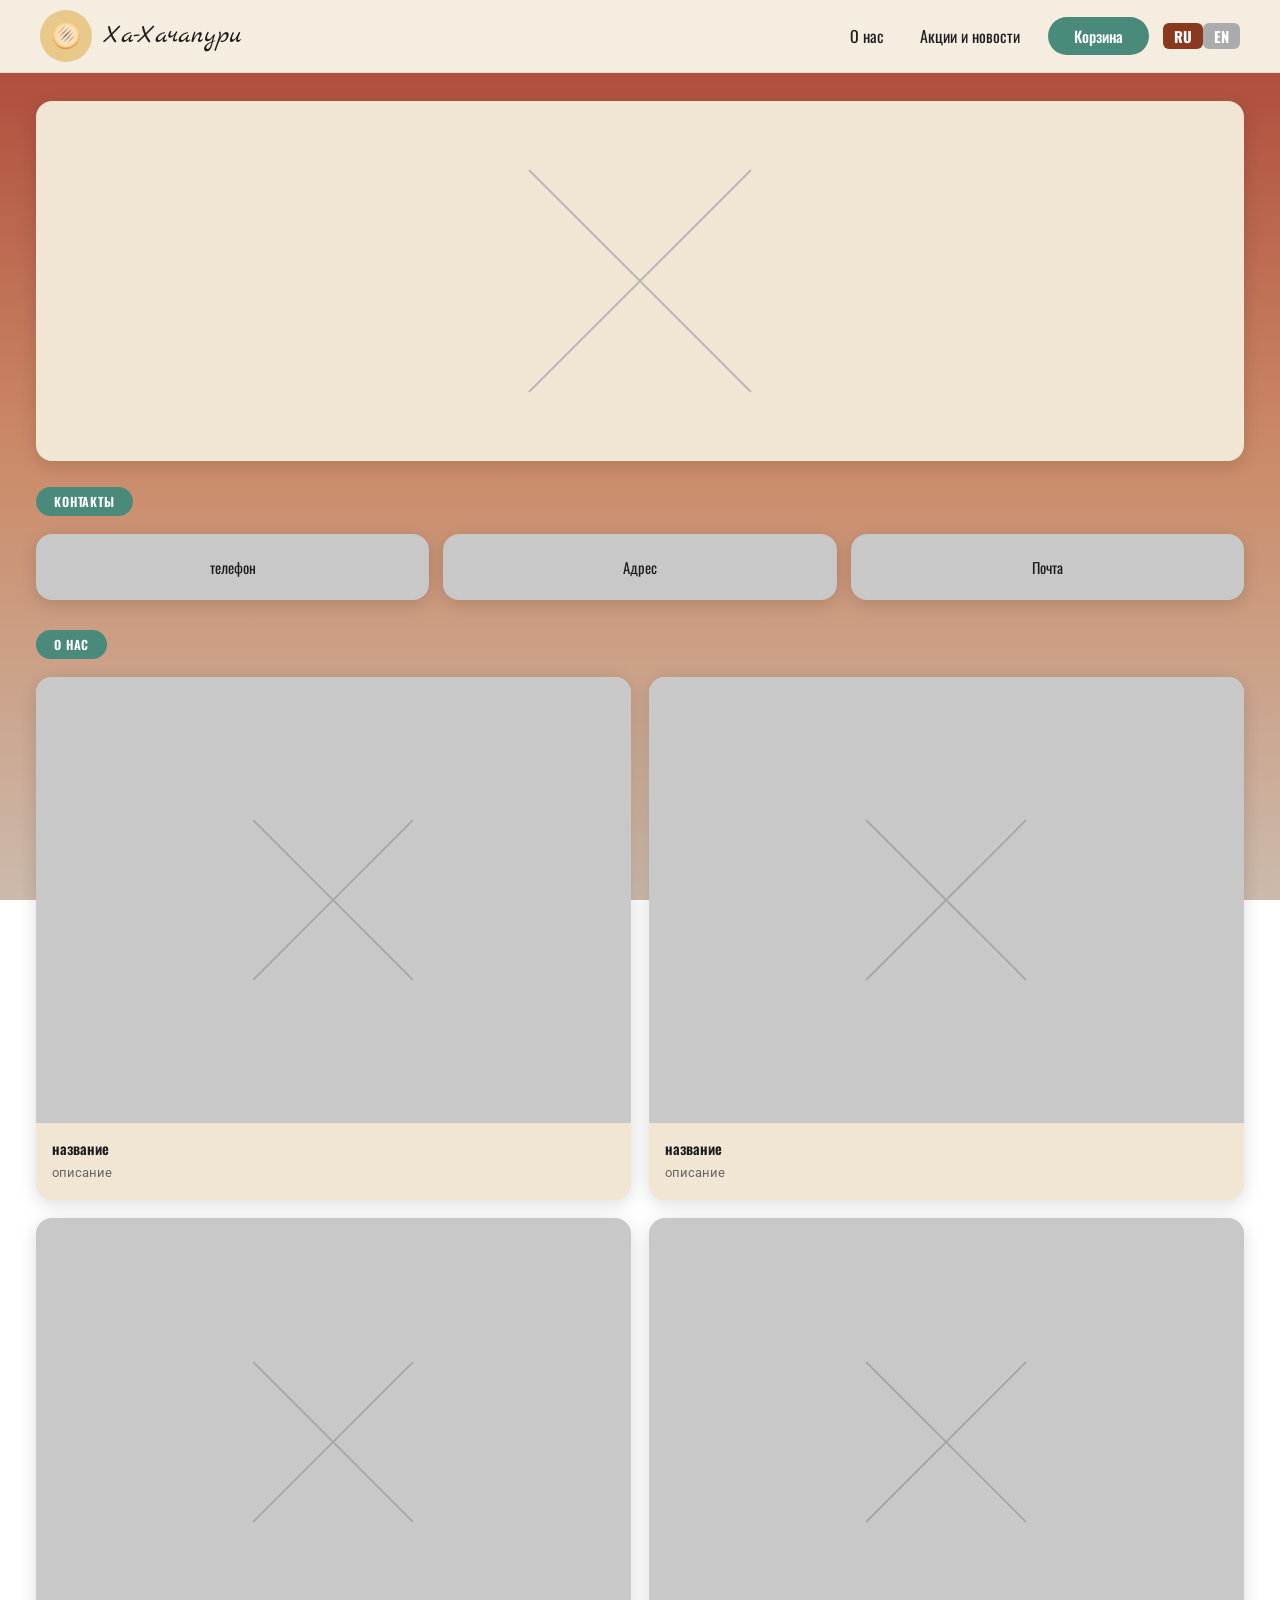
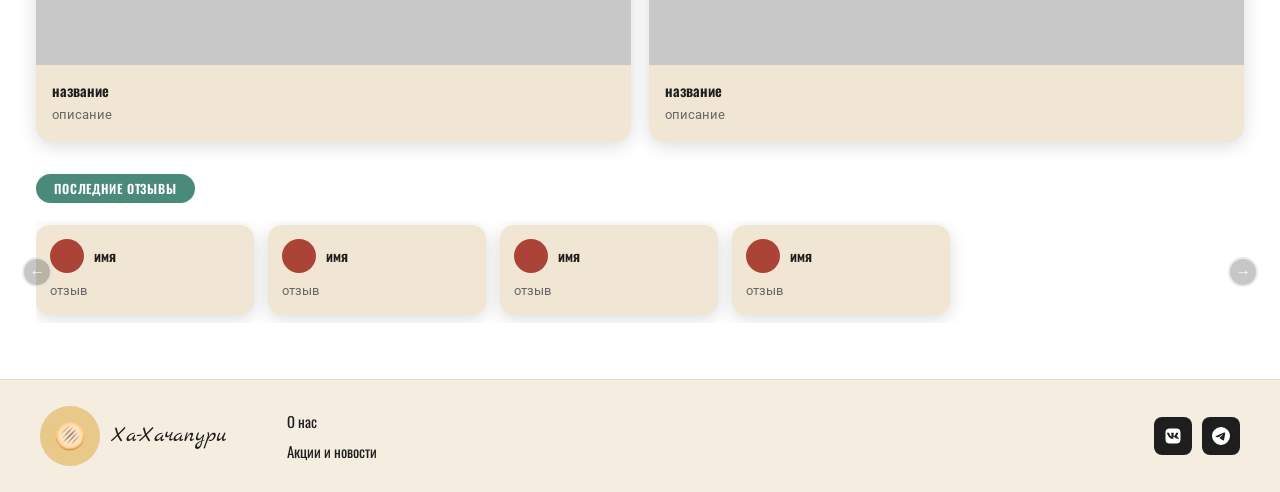
==== about.html @ a24c2e30 "Добавил все что было с прошлого семестра" ====
<!DOCTYPE html>
<html lang="ru">
<head>
<meta charset="UTF-8">
<meta name="viewport" content="width=device-width,initial-scale=1">
<title>Ха-Хачапури — О нас</title>
<link rel="stylesheet" href="style.css">
<style>
.wrap{padding:28px 36px 52px}

/* hero */
.hero{
  width:100%;height:360px;
  background:var(--card);border-radius:var(--r);
  position:relative;overflow:hidden;margin-bottom:26px;
  box-shadow:var(--sh);
}
.hero::before,.hero::after{
  content:'';position:absolute;
  width:26%;height:2px;background:#B8B8B8;
  top:50%;left:50%;transform-origin:center;
}
.hero::before{transform:translate(-50%,-50%) rotate(45deg)}
.hero::after {transform:translate(-50%,-50%) rotate(-45deg)}

/* contacts row */
.contacts{display:grid;grid-template-columns:repeat(3,1fr);gap:14px;margin-bottom:30px}
.ct{
  background:var(--ph);border-radius:var(--r);
  padding:22px 16px;text-align:center;
  font-family:var(--font-h);font-size:.92rem;color:var(--txt);
  box-shadow:var(--sh);
}

/* about 2-col grid */
.grid2{display:grid;grid-template-columns:1fr 1fr;gap:18px;margin-bottom:32px}

/* reviews */
.rev-outer{position:relative;margin-bottom:4px}
.rev-track{
  display:flex;gap:14px;
  overflow-x:auto;scrollbar-width:none;padding:4px 0 8px;
}
.rev-track::-webkit-scrollbar{display:none}
.rev-card{
  flex:0 0 218px;min-height:90px;
  background:var(--card);border-radius:14px;padding:14px 14px;
  box-shadow:var(--sh);
}
.rev-head{display:flex;align-items:center;gap:10px;margin-bottom:8px}
.rev-av{
  width:34px;height:34px;border-radius:50%;
  background:var(--red);flex-shrink:0;
}
.rev-name{font-family:var(--font-h);font-size:.88rem;font-weight:600}
.rev-body{font-size:.8rem;color:var(--txt-lt);line-height:1.5}

.arr{
  position:absolute;top:50%;transform:translateY(-50%);
  width:30px;height:30px;border-radius:50%;
  background:rgba(0,0,0,.22);border:2px solid rgba(255,255,255,.6);
  color:#fff;font-size:.95rem;
  display:flex;align-items:center;justify-content:center;
  cursor:pointer;z-index:2;transition:background .2s;
}
.arr:hover{background:rgba(0,0,0,.5)}
.arr-l{left:-14px}
.arr-r{right:-14px}
</style>
</head>
<body>

<header class="nav">
  <a href="index.html" class="nav-logo"><div class="ico">🫓</div><span>Ха-Хачапури</span></a>
  <nav class="nav-links">
    <a href="about.html">О нас</a>
    <a href="news.html">Акции и новости</a>
  </nav>
  <a href="cart.html" class="nav-cart">Корзина</a>
  <div class="lang"><span class="on">RU</span><span class="off">EN</span></div>
</header>

<main>
<div class="wrap">

  <!-- HERO -->
  <div class="hero"></div>

  <!-- КОНТАКТЫ -->
  <div class="badge">Контакты</div>
  <div class="contacts">
    <div class="ct">телефон</div>
    <div class="ct">Адрес</div>
    <div class="ct">Почта</div>
  </div>

  <!-- О НАС -->
  <div class="badge">О нас</div>
  <div class="grid2">
    <div class="card"><div class="ci ph"></div><div class="cb"><div class="ct2">название</div><div class="cd">описание</div></div></div>
    <div class="card"><div class="ci ph"></div><div class="cb"><div class="ct2">название</div><div class="cd">описание</div></div></div>
    <div class="card"><div class="ci ph"></div><div class="cb"><div class="ct2">название</div><div class="cd">описание</div></div></div>
    <div class="card"><div class="ci ph"></div><div class="cb"><div class="ct2">название</div><div class="cd">описание</div></div></div>
  </div>

  <!-- ОТЗЫВЫ -->
  <div class="badge">Последние отзывы</div>
  <div class="rev-outer">
    <button class="arr arr-l" onclick="document.getElementById('rt').scrollBy({left:-240,behavior:'smooth'})">&#8592;</button>
    <div class="rev-track" id="rt">
      <div class="rev-card">
        <div class="rev-head"><div class="rev-av"></div><span class="rev-name">имя</span></div>
        <div class="rev-body">отзыв</div>
      </div>
      <div class="rev-card">
        <div class="rev-head"><div class="rev-av"></div><span class="rev-name">имя</span></div>
        <div class="rev-body">отзыв</div>
      </div>
      <div class="rev-card">
        <div class="rev-head"><div class="rev-av"></div><span class="rev-name">имя</span></div>
        <div class="rev-body">отзыв</div>
      </div>
      <div class="rev-card">
        <div class="rev-head"><div class="rev-av"></div><span class="rev-name">имя</span></div>
        <div class="rev-body">отзыв</div>
      </div>
    </div>
    <button class="arr arr-r" onclick="document.getElementById('rt').scrollBy({left:240,behavior:'smooth'})">&#8594;</button>
  </div>

</div>
</main>

<footer>
  <div class="ft-logo"><div class="ico">🫓</div><span>Ха-Хачапури</span></div>
  <div class="ft-links">
    <a href="about.html">О нас</a>
    <a href="news.html">Акции и новости</a>
  </div>
  <div class="ft-social">
    <a href="#"><svg class="icon-vk" viewBox="0 0 24 24"><path d="M15.07 2H8.93C3.33 2 2 3.33 2 8.93v6.14C2 20.67 3.33 22 8.93 22h6.14C20.67 22 22 20.67 22 15.07V8.93C22 3.33 20.67 2 15.07 2zm3.08 13.45h-1.63c-.62 0-.81-.49-1.92-1.6-1-.94-1.42-.94-1.67-.94-.34 0-.43.09-.43.57v1.46c0 .4-.13.64-1.2.64-1.77 0-3.73-1.07-5.11-3.07C4.38 10.22 4 8.4 4 8.07c0-.25.09-.49.57-.49h1.62c.43 0 .59.19.75.65.83 2.39 2.22 4.49 2.79 4.49.21 0 .31-.1.31-.64V9.88c-.07-1.15-.67-1.25-.67-1.66 0-.2.16-.4.43-.4h2.56c.36 0 .49.19.49.62v3.35c0 .36.16.49.27.49.21 0 .4-.13.8-.53 1.24-1.39 2.12-3.53 2.12-3.53.12-.25.31-.48.74-.48h1.63c.49 0 .6.25.49.59-.21 1-.24.95-.68 1.76l-.9 1.47c-.18.3-.25.43 0 .77.18.25.77.77 1.16 1.24.72.83 1.27 1.53 1.42 2.01.15.46-.08.7-.57.7z"/></svg></a>
    <a href="#"><svg class="icon-tg" viewBox="0 0 24 24"><path d="M11.944 0A12 12 0 0 0 0 12a12 12 0 0 0 12 12 12 12 0 0 0 12-12A12 12 0 0 0 12 0zm4.962 7.224c.1-.002.321.023.465.14a.506.506 0 0 1 .171.325c.016.093.036.306.02.472-.18 1.898-.962 6.502-1.36 8.627-.168.9-.499 1.201-.82 1.23-.696.065-1.225-.46-1.9-.902-1.056-.693-1.653-1.124-2.678-1.8-1.185-.78-.417-1.21.258-1.91.177-.184 3.247-2.977 3.307-3.23.007-.032.014-.15-.056-.212s-.174-.041-.249-.024c-.106.024-1.793 1.14-5.061 3.345-.48.33-.913.49-1.302.48-.428-.008-1.252-.241-1.865-.44-.752-.245-1.349-.374-1.297-.789.027-.216.325-.437.893-.663 3.498-1.524 5.83-2.529 6.998-3.014 3.332-1.386 4.025-1.627 4.476-1.635z"/></svg></a>
  </div>
</footer>

<style>
/* fix card inner titles (avoid conflict with .ct contact class) */
.card .ct2{font-family:var(--font-h);font-size:.92rem;font-weight:600;margin-bottom:4px}
</style>
</body>
</html>
---- style.css ----
@import url('https://fonts.googleapis.com/css2?family=Marck+Script&family=Oswald:wght@400;500;600;700&family=Roboto:wght@300;400;500;700&display=swap');

:root {
  --bg-grad: linear-gradient(180deg, #AB4336 0%, #CB8A67 50%, #CCBAAC 100%);
  --nav-bg:   #F5EDE0;
  --teal:     #4A8A7B;
  --teal-dk:  #3A6E62;
  --card:     #F0E6D3;
  --card2:    #E4D8C8;
  --ph:       #C8C8C8;   /* placeholder grey */
  --red:      #AB4336;
  --red-dk:   #8B3820;
  --txt:      #1E1E1E;
  --txt-lt:   #666;
  --r:        16px;
  --sh:       0 4px 18px rgba(0,0,0,0.14);
  --font-sc:  'Marck Script', cursive;
  --font-h:   'Oswald', sans-serif;
  --font-b:   'Roboto', sans-serif;
}

*,*::before,*::after{box-sizing:border-box;margin:0;padding:0}
html{scroll-behavior:smooth}
body{
  font-family:var(--font-b);
  background:var(--bg-grad);
  background-attachment:fixed;
  color:var(--txt);
  min-height:100vh;
  display:flex;flex-direction:column;
}
a{text-decoration:none;color:inherit}
ul{list-style:none}
img{display:block;max-width:100%}
main{flex:1}

/* ── NAVBAR ── */
.nav{
  background:var(--nav-bg);
  padding:10px 40px;
  display:flex;align-items:center;
  border-bottom:1px solid rgba(0,0,0,.07);
  position:sticky;top:0;z-index:100;
}
.nav-logo{display:flex;align-items:center;gap:10px;margin-right:auto}
.nav-logo .ico{
  width:52px;height:52px;border-radius:50%;
  background:#E8C98A;
  display:flex;align-items:center;justify-content:center;
  font-size:1.5rem;flex-shrink:0;
}
.nav-logo span{font-family:var(--font-sc);font-size:1.6rem;color:var(--txt)}
.nav-links{display:flex;gap:36px}
.nav-links a{font-family:var(--font-h);font-size:1rem;color:var(--txt);transition:color .2s}
.nav-links a:hover{color:var(--red)}
.nav-cart{
  background:var(--teal);color:#fff;
  font-family:var(--font-h);font-weight:500;font-size:.95rem;
  padding:8px 26px;border-radius:24px;border:none;cursor:pointer;
  margin-left:28px;transition:background .2s;
  text-decoration:none;display:inline-block;
}
.nav-cart:hover{background:var(--teal-dk)}
.lang{display:flex;margin-left:14px}
.lang span{
  font-family:var(--font-h);font-weight:700;font-size:.92rem;
  padding:6px 11px;border-radius:6px;cursor:pointer;line-height:1;
}
.lang .on {background:var(--red-dk);color:#fff}
.lang .off{background:#ABABAB;color:#fff}

/* ── FOOTER ── */
footer{
  background:var(--nav-bg);
  border-top:1px solid rgba(0,0,0,.07);
  padding:26px 40px;
  display:flex;align-items:center;gap:60px;
}
.ft-logo{display:flex;align-items:center;gap:10px}
.ft-logo .ico{
  width:60px;height:60px;border-radius:50%;
  background:#E8C98A;
  display:flex;align-items:center;justify-content:center;
  font-size:1.6rem;flex-shrink:0;
}
.ft-logo span{font-family:var(--font-sc);font-size:1.4rem}
.ft-links{display:flex;flex-direction:column;gap:8px}
.ft-links a{font-family:var(--font-h);font-size:.92rem;color:var(--txt);transition:color .2s}
.ft-links a:hover{color:var(--red)}
.ft-social{display:flex;gap:10px;margin-left:auto}
.ft-social a{
  width:38px;height:38px;border-radius:8px;
  background:var(--txt);color:#fff;
  display:flex;align-items:center;justify-content:center;
  transition:background .2s;
}
.ft-social a:hover{background:var(--red)}

/* ── BADGE (teal pill) ── */
.badge{
  display:inline-block;
  background:var(--teal);color:#fff;
  font-family:var(--font-h);font-size:.78rem;font-weight:600;
  letter-spacing:.07em;text-transform:uppercase;
  padding:5px 18px;border-radius:20px;margin-bottom:18px;
}

/* ── PLACEHOLDER BOX (grey with X) ── */
.ph{
  background:var(--ph);
  position:relative;
  display:flex;align-items:center;justify-content:center;
}
.ph::before,.ph::after{
  content:'';position:absolute;
  background:#A8A8A8;height:2px;
  width:38%;transform-origin:center;
}
.ph::before{transform:rotate(45deg)}
.ph::after {transform:rotate(-45deg)}

/* ── CARD ── */
.card{
  background:var(--card);border-radius:var(--r);
  overflow:hidden;box-shadow:var(--sh);
  transition:transform .2s;
}
.card:hover{transform:translateY(-3px)}
.card .ci{width:100%;aspect-ratio:4/3}
.card .cb{padding:14px 16px 18px}
.card .ct{font-family:var(--font-h);font-size:.92rem;font-weight:600;margin-bottom:4px}
.card .cd{font-size:.8rem;color:var(--txt-lt);line-height:1.5}

/* ── SVG ICONS ── */
.icon-vk,.icon-tg{width:18px;height:18px;fill:currentColor}
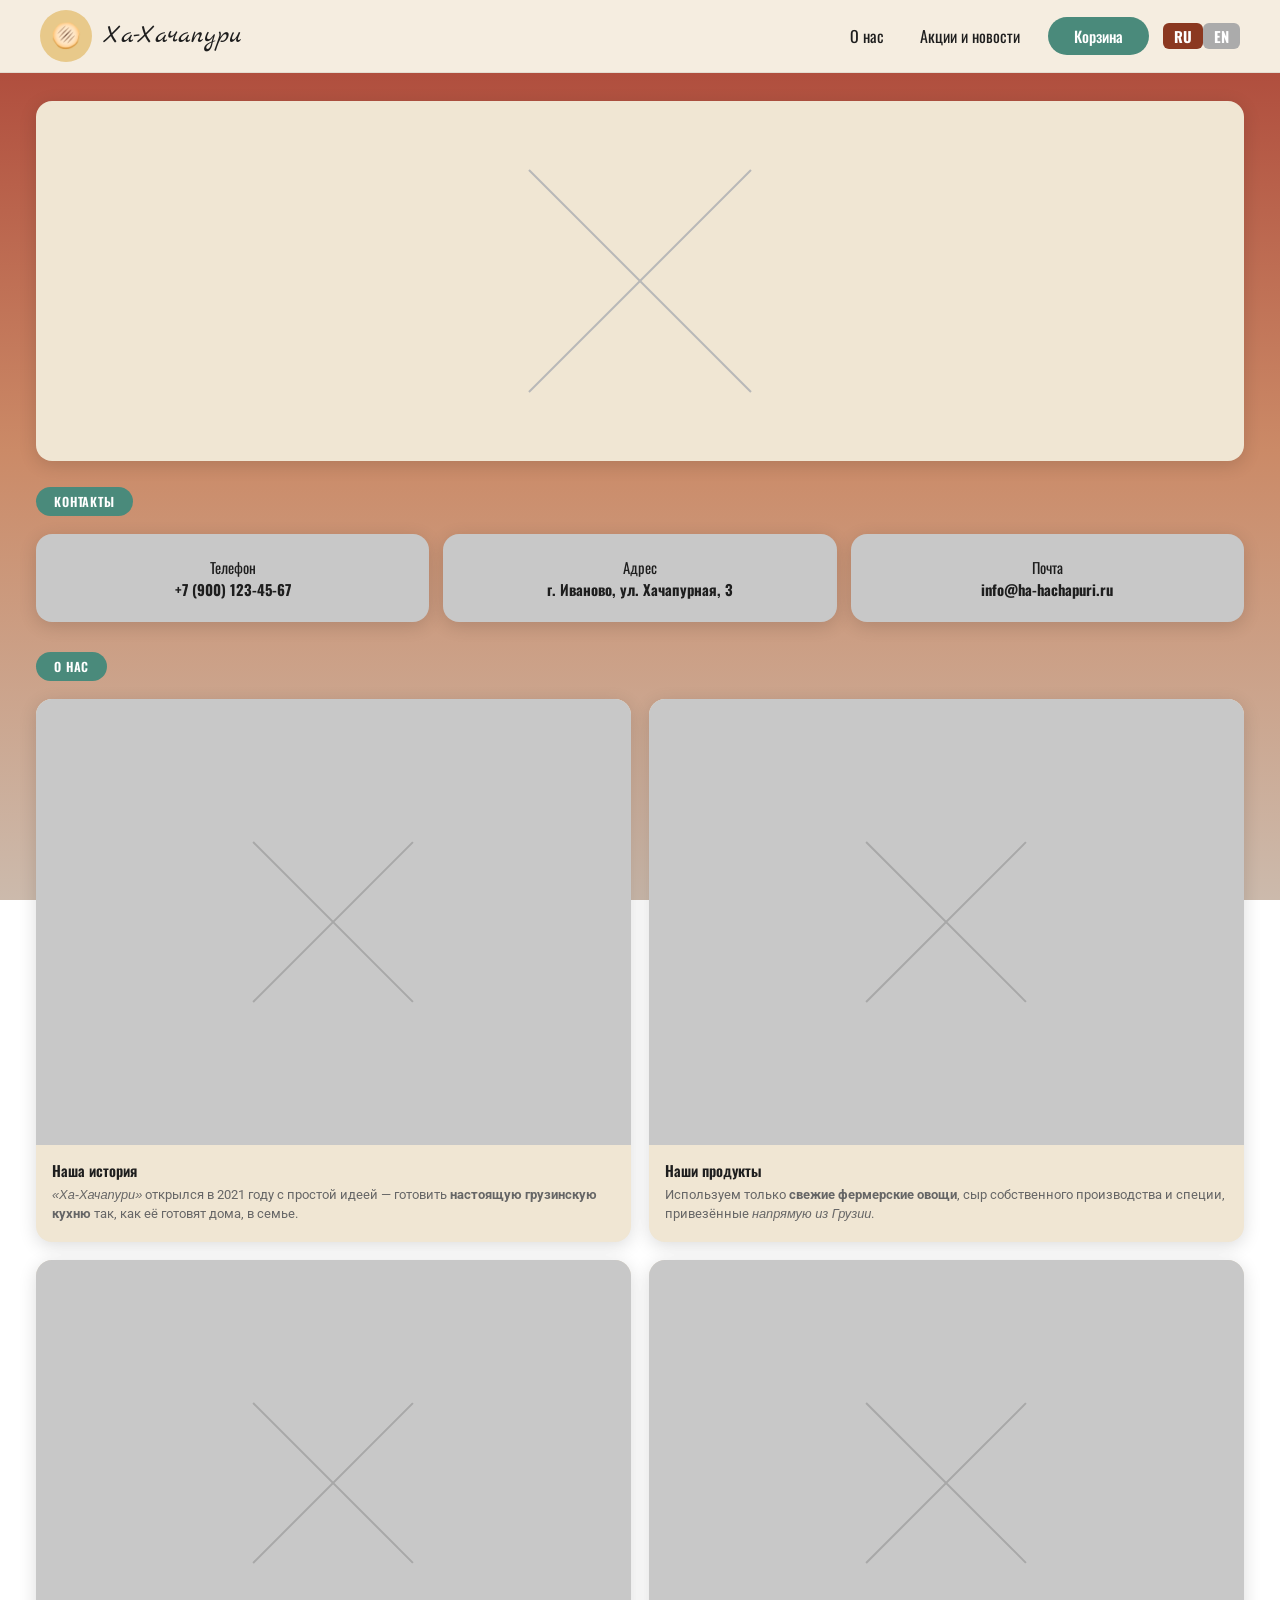
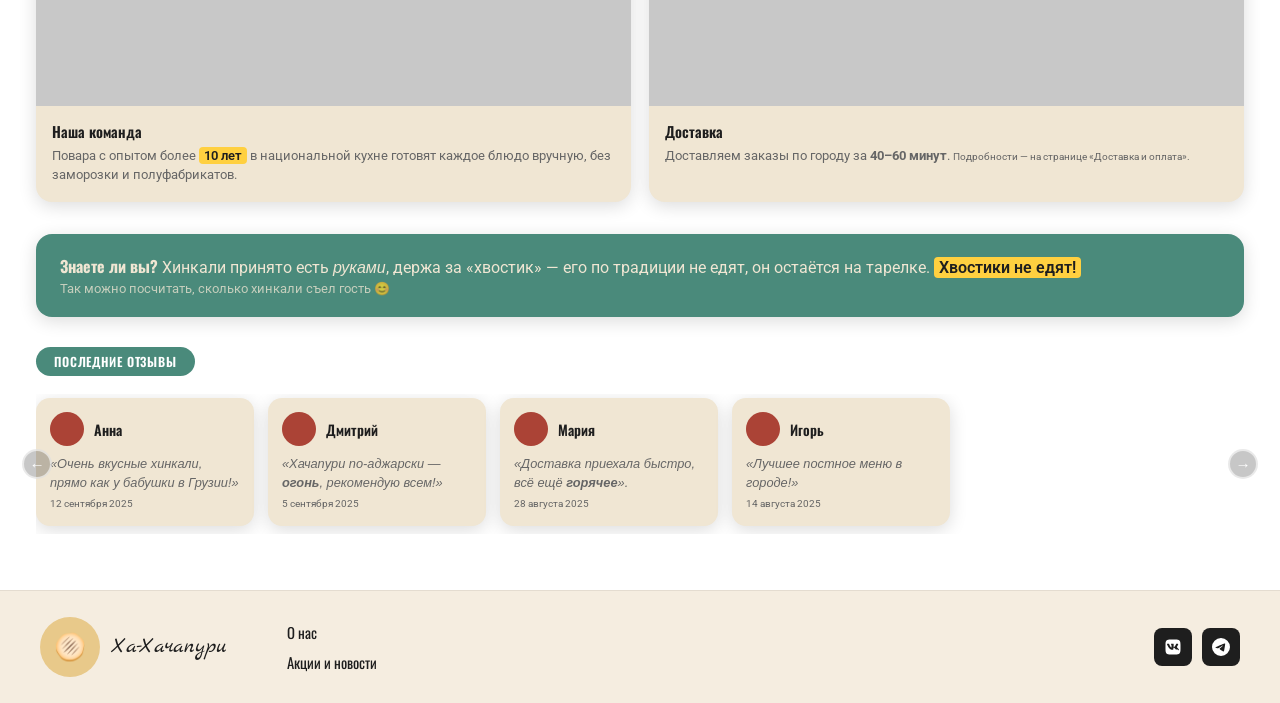
==== commit 410a6292: "7.2 лабу начал" ====
--- a/about.html
+++ b/about.html
@@ -87,46 +87,91 @@
   <div class="hero"></div>
 
   <!-- КОНТАКТЫ -->
-  <div class="badge">Контакты</div>
-  <div class="contacts">
-    <div class="ct">телефон</div>
-    <div class="ct">Адрес</div>
-    <div class="ct">Почта</div>
-  </div>
+  <section id="contacts" aria-labelledby="contacts-title">
+    <div class="badge" id="contacts-title">Контакты</div>
+    <div class="contacts">
+      <div class="ct">Телефон<br><strong>+7 (900) 123-45-67</strong></div>
+      <div class="ct">Адрес<br><strong>г. Иваново, ул. Хачапурная, 3</strong></div>
+      <div class="ct">Почта<br><strong>info@ha-hachapuri.ru</strong></div>
+    </div>
+  </section>
 
   <!-- О НАС -->
-  <div class="badge">О нас</div>
-  <div class="grid2">
-    <div class="card"><div class="ci ph"></div><div class="cb"><div class="ct2">название</div><div class="cd">описание</div></div></div>
-    <div class="card"><div class="ci ph"></div><div class="cb"><div class="ct2">название</div><div class="cd">описание</div></div></div>
-    <div class="card"><div class="ci ph"></div><div class="cb"><div class="ct2">название</div><div class="cd">описание</div></div></div>
-    <div class="card"><div class="ci ph"></div><div class="cb"><div class="ct2">название</div><div class="cd">описание</div></div></div>
-  </div>
+  <section id="o-nas" aria-labelledby="o-nas-title">
+    <div class="badge" id="o-nas-title">О нас</div>
+    <div class="grid2">
+      <article class="card">
+        <div class="ci ph"></div>
+        <div class="cb">
+          <div class="ct2">Наша история</div>
+          <div class="cd"><em>«Ха-Хачапури»</em> открылся в 2021 году с простой идеей — готовить
+          <strong>настоящую грузинскую кухню</strong> так, как её готовят дома, в семье.</div>
+        </div>
+      </article>
+      <article class="card">
+        <div class="ci ph"></div>
+        <div class="cb">
+          <div class="ct2">Наши продукты</div>
+          <div class="cd">Используем только <strong>свежие фермерские овощи</strong>, сыр
+          собственного производства и специи, привезённые <em>напрямую из Грузии</em>.</div>
+        </div>
+      </article>
+      <article class="card">
+        <div class="ci ph"></div>
+        <div class="cb">
+          <div class="ct2">Наша команда</div>
+          <div class="cd">Повара с опытом более <mark>10 лет</mark> в национальной кухне готовят
+          каждое блюдо вручную, без заморозки и полуфабрикатов.</div>
+        </div>
+      </article>
+      <article class="card">
+        <div class="ci ph"></div>
+        <div class="cb">
+          <div class="ct2">Доставка</div>
+          <div class="cd">Доставляем заказы по городу за <strong>40–60 минут</strong>.
+          <small>Подробности — на странице «Доставка и оплата».</small></div>
+        </div>
+      </article>
+    </div>
+  </section>
+
+  <!-- ДОПОЛНИТЕЛЬНО: интересный факт -->
+  <aside class="info-aside">
+    <p><strong>Знаете ли вы?</strong> Хинкали принято есть <em>руками</em>, держа за «хвостик» —
+    его по традиции не едят, он остаётся на тарелке. <mark>Хвостики не едят!</mark></p>
+    <p><small>Так можно посчитать, сколько хинкали съел гость 😊</small></p>
+  </aside>
 
   <!-- ОТЗЫВЫ -->
-  <div class="badge">Последние отзывы</div>
-  <div class="rev-outer">
-    <button class="arr arr-l" onclick="document.getElementById('rt').scrollBy({left:-240,behavior:'smooth'})">&#8592;</button>
-    <div class="rev-track" id="rt">
-      <div class="rev-card">
-        <div class="rev-head"><div class="rev-av"></div><span class="rev-name">имя</span></div>
-        <div class="rev-body">отзыв</div>
+  <section id="reviews" aria-labelledby="reviews-title">
+    <div class="badge" id="reviews-title">Последние отзывы</div>
+    <div class="rev-outer">
+      <button class="arr arr-l" onclick="document.getElementById('rt').scrollBy({left:-240,behavior:'smooth'})">&#8592;</button>
+      <div class="rev-track" id="rt">
+        <article class="rev-card">
+          <div class="rev-head"><div class="rev-av"></div><span class="rev-name">Анна</span></div>
+          <div class="rev-body"><em>«Очень вкусные хинкали, прямо как у бабушки в Грузии!»</em><br>
+          <small>12 сентября 2025</small></div>
+        </article>
+        <article class="rev-card">
+          <div class="rev-head"><div class="rev-av"></div><span class="rev-name">Дмитрий</span></div>
+          <div class="rev-body"><em>«Хачапури по-аджарски — <strong>огонь</strong>, рекомендую всем!»</em><br>
+          <small>5 сентября 2025</small></div>
+        </article>
+        <article class="rev-card">
+          <div class="rev-head"><div class="rev-av"></div><span class="rev-name">Мария</span></div>
+          <div class="rev-body"><em>«Доставка приехала быстро, всё ещё <strong>горячее</strong>».</em><br>
+          <small>28 августа 2025</small></div>
+        </article>
+        <article class="rev-card">
+          <div class="rev-head"><div class="rev-av"></div><span class="rev-name">Игорь</span></div>
+          <div class="rev-body"><em>«Лучшее постное меню в городе!»</em><br>
+          <small>14 августа 2025</small></div>
+        </article>
       </div>
-      <div class="rev-card">
-        <div class="rev-head"><div class="rev-av"></div><span class="rev-name">имя</span></div>
-        <div class="rev-body">отзыв</div>
-      </div>
-      <div class="rev-card">
-        <div class="rev-head"><div class="rev-av"></div><span class="rev-name">имя</span></div>
-        <div class="rev-body">отзыв</div>
-      </div>
-      <div class="rev-card">
-        <div class="rev-head"><div class="rev-av"></div><span class="rev-name">имя</span></div>
-        <div class="rev-body">отзыв</div>
-      </div>
+      <button class="arr arr-r" onclick="document.getElementById('rt').scrollBy({left:240,behavior:'smooth'})">&#8594;</button>
     </div>
-    <button class="arr arr-r" onclick="document.getElementById('rt').scrollBy({left:240,behavior:'smooth'})">&#8594;</button>
-  </div>
+  </section>
 
 </div>
 </main>
--- a/style.css
+++ b/style.css
@@ -133,3 +133,49 @@
 
 /* ── SVG ICONS ── */
 .icon-vk,.icon-tg{width:18px;height:18px;fill:currentColor}
+
+/* ══ HTML5 ТЕКСТОВЫЕ ЭЛЕМЕНТЫ ══ */
+mark{
+  background:#FFD040;color:var(--txt);
+  padding:1px 5px;border-radius:4px;
+  font-weight:600;
+}
+small{color:var(--txt-lt);font-size:.8em}
+strong{font-weight:700}
+em{font-style:italic}
+
+/* ══ ASIDE (боковая информационная врезка) ══ */
+aside.info-aside{
+  background:var(--teal);color:var(--card);
+  border-radius:var(--r);padding:20px 24px;
+  margin-bottom:30px;box-shadow:var(--sh);
+}
+aside.info-aside strong{font-family:var(--font-h)}
+aside.info-aside mark{background:#FFD040;color:var(--txt)}
+aside.info-aside small{color:rgba(240,230,211,.75)}
+
+/* ══ ОБЩАЯ ФОРМА (используется на странице обратной связи) ══ */
+.form-box{
+  background:var(--card);border-radius:var(--r);
+  padding:26px 28px;box-shadow:var(--sh);
+}
+.field{margin-bottom:18px;display:flex;flex-direction:column;gap:6px}
+.field label{font-family:var(--font-h);font-size:.86rem;font-weight:600;color:var(--txt)}
+.field input,.field textarea{
+  font-family:var(--font-b);font-size:.95rem;color:var(--txt);
+  background:#fff;border:1.5px solid rgba(0,0,0,.14);
+  border-radius:10px;padding:11px 14px;
+  transition:border-color .18s;
+}
+.field input:focus,.field textarea:focus{
+  outline:none;border-color:var(--teal);
+}
+.field textarea{resize:vertical;min-height:120px;font-family:var(--font-b)}
+.field small.hint{color:var(--txt-lt)}
+.btn-submit{
+  background:var(--red);border:none;border-radius:24px;
+  padding:12px 34px;color:#fff;cursor:pointer;
+  font-family:var(--font-h);font-size:1rem;font-weight:600;
+  transition:background .18s;
+}
+.btn-submit:hover{background:var(--red-dk)}
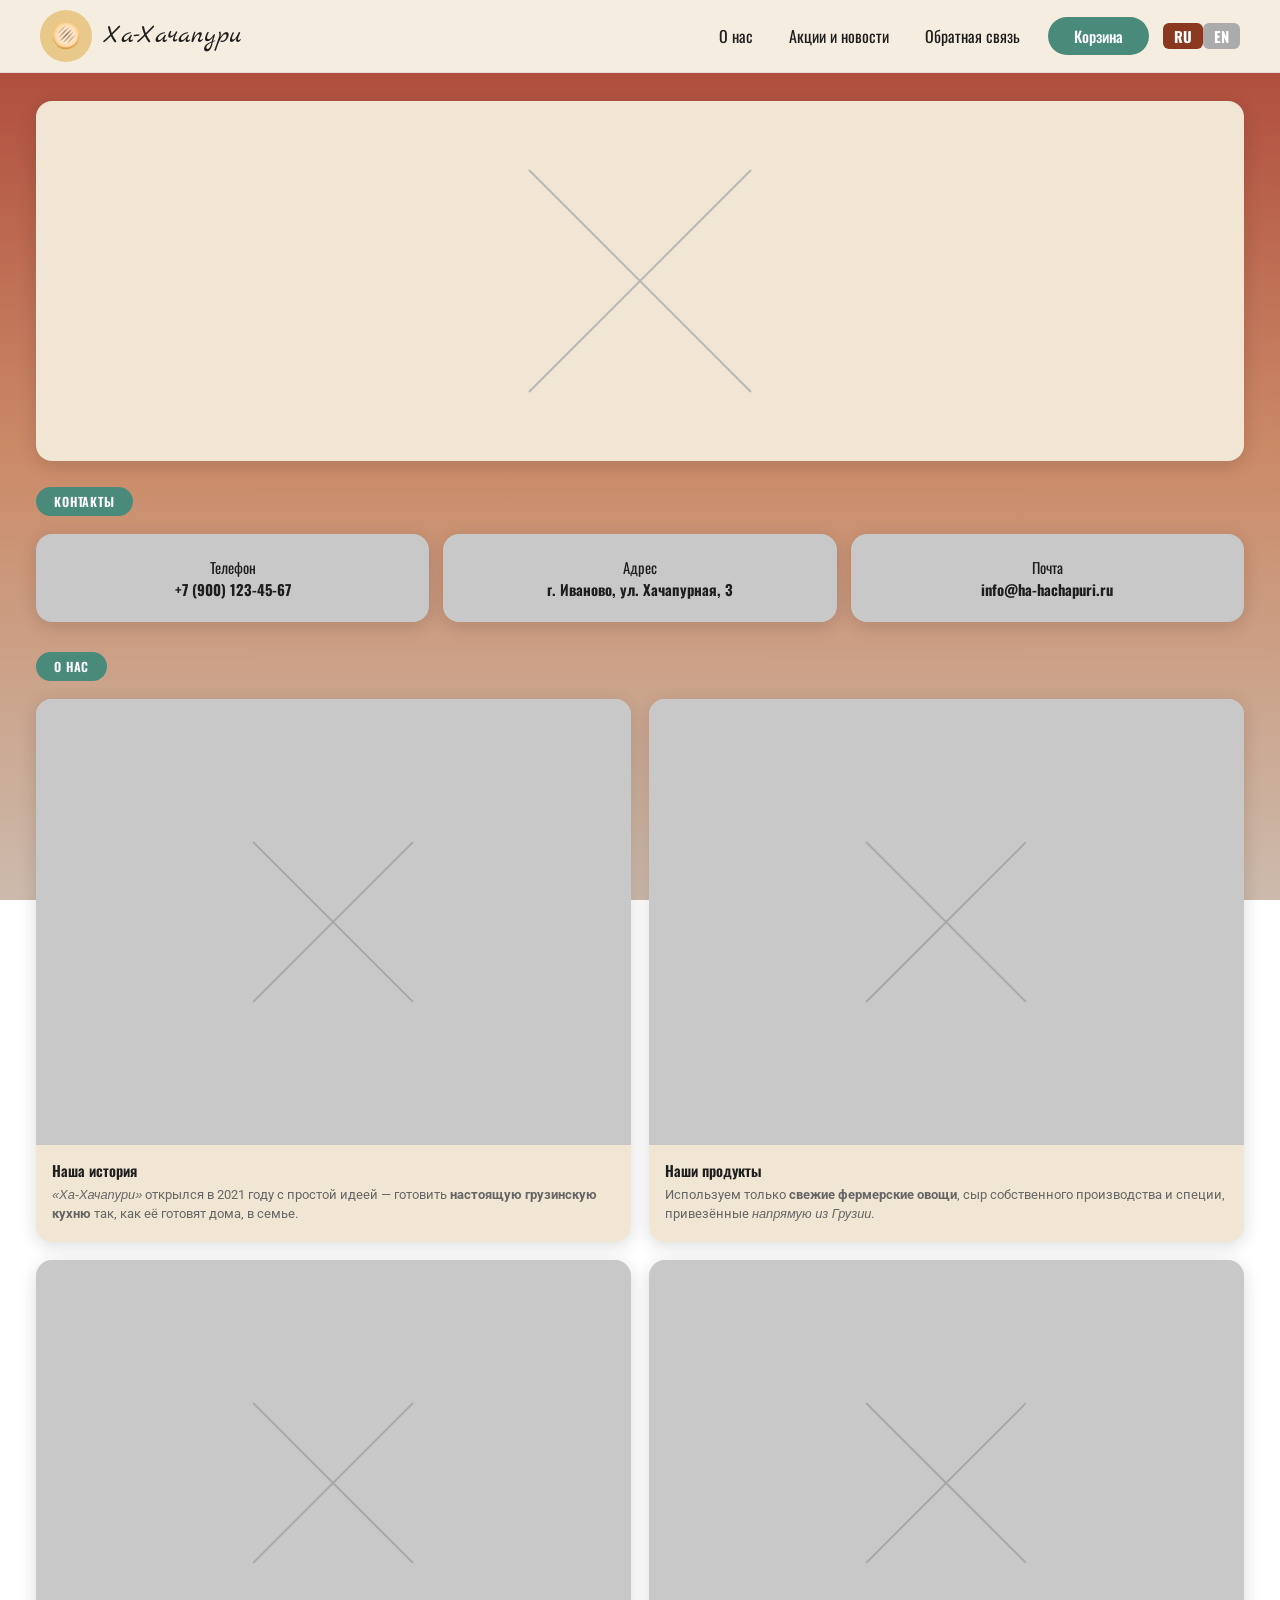
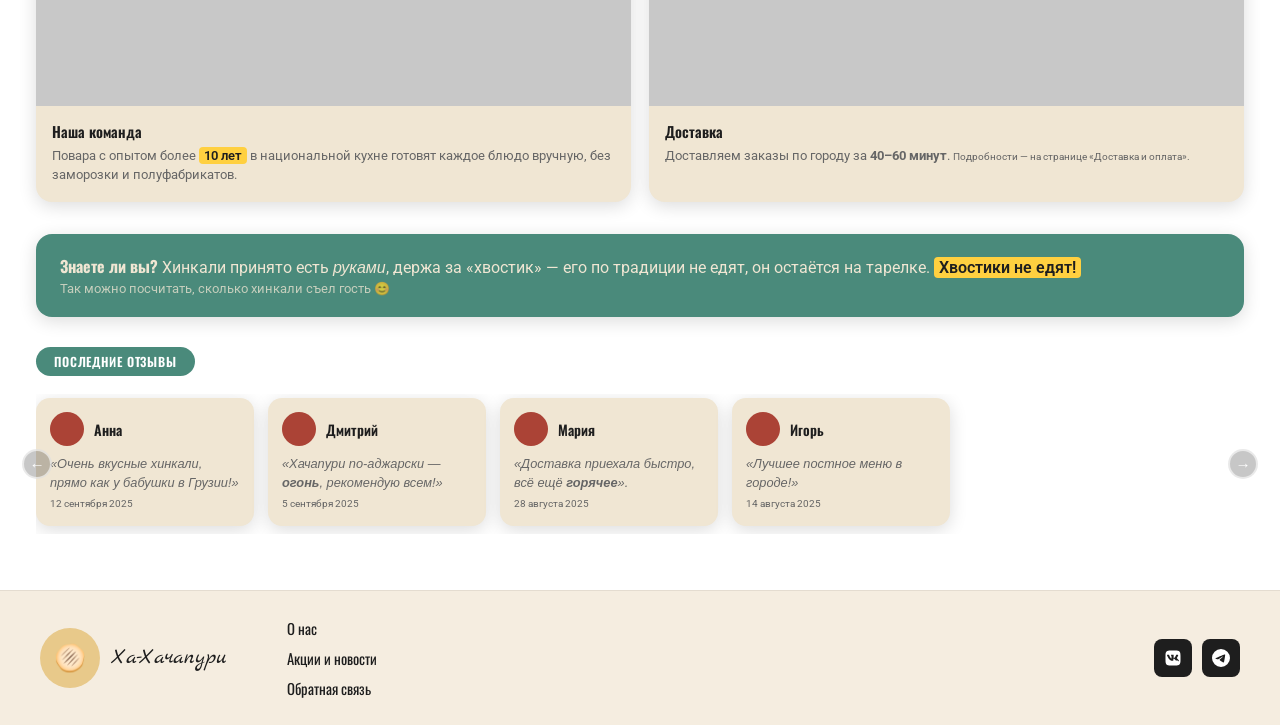
==== commit c084c0cd: "Fix navigation links, add contact link everywhere, use real video embed Co-Authored-By: Claude Sonne" ====
--- a/about.html
+++ b/about.html
@@ -75,6 +75,7 @@
   <nav class="nav-links">
     <a href="about.html">О нас</a>
     <a href="news.html">Акции и новости</a>
+    <a href="contact.html">Обратная связь</a>
   </nav>
   <a href="cart.html" class="nav-cart">Корзина</a>
   <div class="lang"><span class="on">RU</span><span class="off">EN</span></div>
@@ -181,6 +182,7 @@
   <div class="ft-links">
     <a href="about.html">О нас</a>
     <a href="news.html">Акции и новости</a>
+    <a href="contact.html">Обратная связь</a>
   </div>
   <div class="ft-social">
     <a href="#"><svg class="icon-vk" viewBox="0 0 24 24"><path d="M15.07 2H8.93C3.33 2 2 3.33 2 8.93v6.14C2 20.67 3.33 22 8.93 22h6.14C20.67 22 22 20.67 22 15.07V8.93C22 3.33 20.67 2 15.07 2zm3.08 13.45h-1.63c-.62 0-.81-.49-1.92-1.6-1-.94-1.42-.94-1.67-.94-.34 0-.43.09-.43.57v1.46c0 .4-.13.64-1.2.64-1.77 0-3.73-1.07-5.11-3.07C4.38 10.22 4 8.4 4 8.07c0-.25.09-.49.57-.49h1.62c.43 0 .59.19.75.65.83 2.39 2.22 4.49 2.79 4.49.21 0 .31-.1.31-.64V9.88c-.07-1.15-.67-1.25-.67-1.66 0-.2.16-.4.43-.4h2.56c.36 0 .49.19.49.62v3.35c0 .36.16.49.27.49.21 0 .4-.13.8-.53 1.24-1.39 2.12-3.53 2.12-3.53.12-.25.31-.48.74-.48h1.63c.49 0 .6.25.49.59-.21 1-.24.95-.68 1.76l-.9 1.47c-.18.3-.25.43 0 .77.18.25.77.77 1.16 1.24.72.83 1.27 1.53 1.42 2.01.15.46-.08.7-.57.7z"/></svg></a>
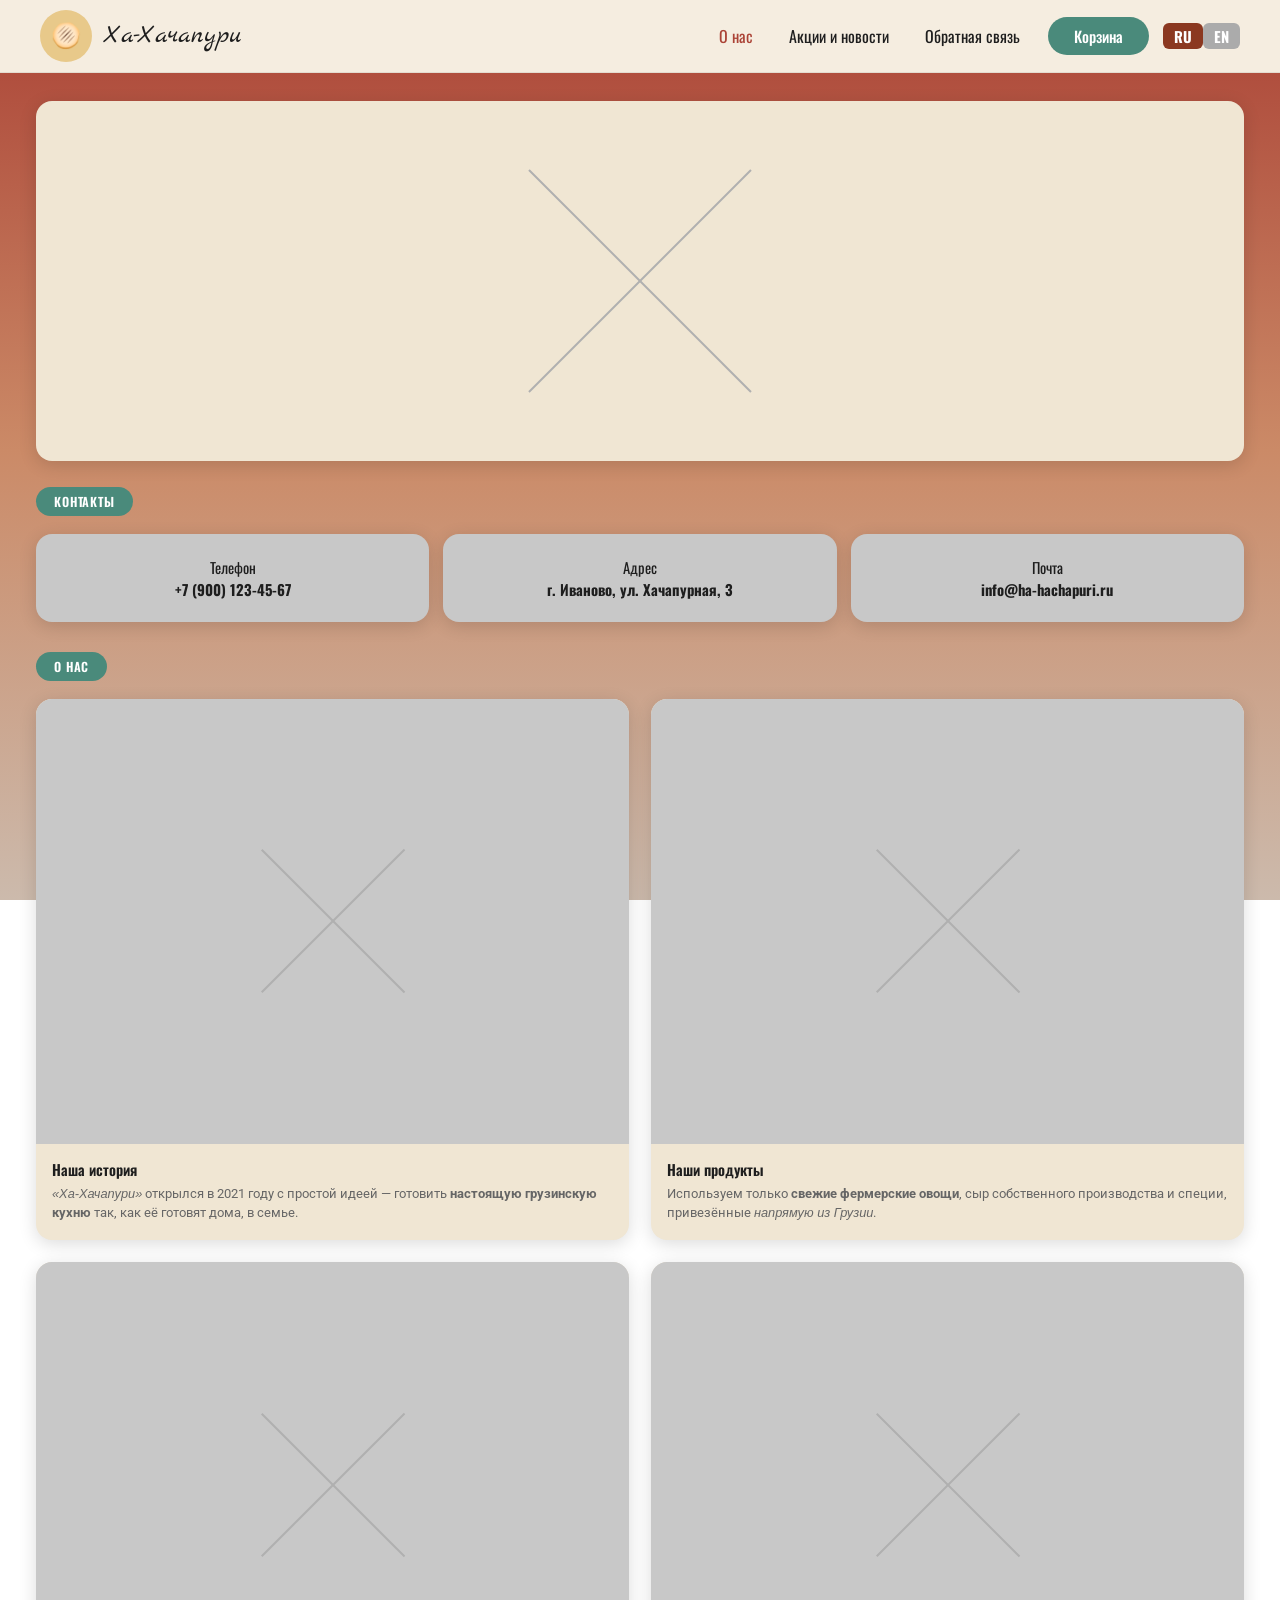
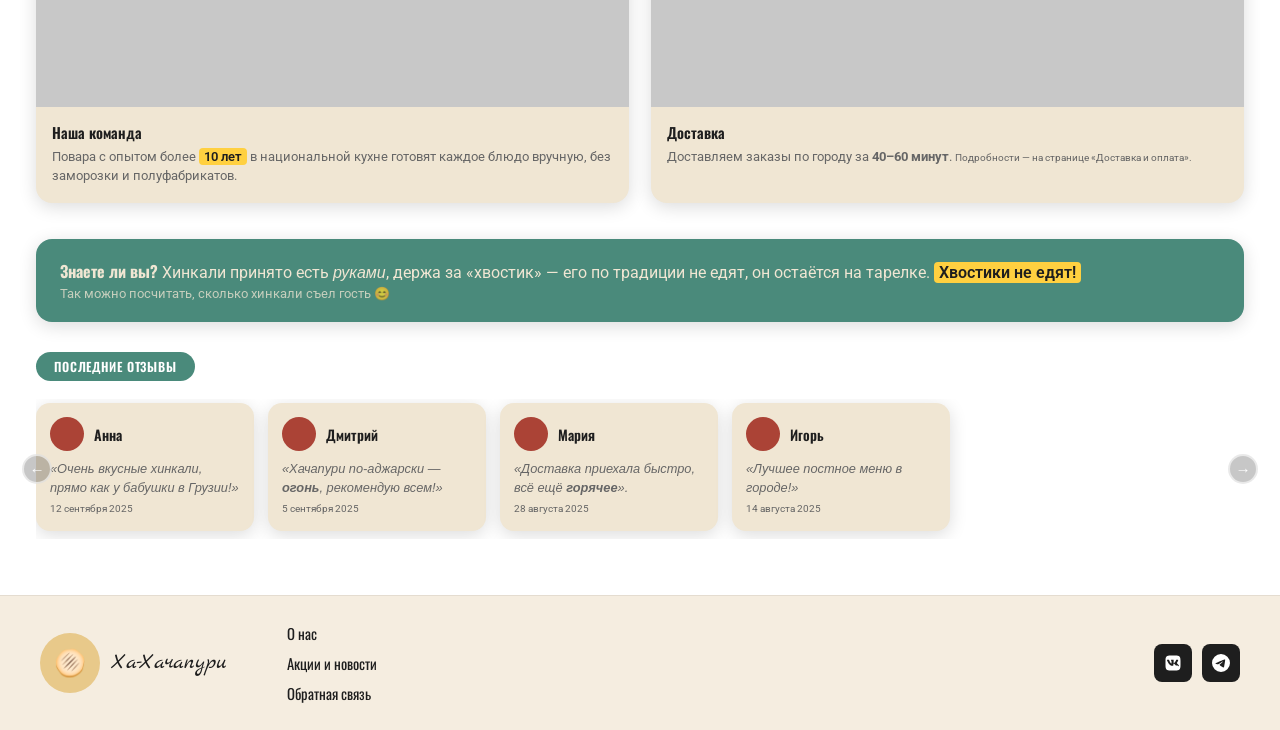
==== commit 316202db: "Split styles and scripts into css/ and js/ folders, extract shared components Co-Authored-By: Claude" ====
--- a/about.html
+++ b/about.html
@@ -4,76 +4,20 @@
 <meta charset="UTF-8">
 <meta name="viewport" content="width=device-width,initial-scale=1">
 <title>Ха-Хачапури — О нас</title>
-<link rel="stylesheet" href="style.css">
-<style>
-.wrap{padding:28px 36px 52px}
-
-/* hero */
-.hero{
-  width:100%;height:360px;
-  background:var(--card);border-radius:var(--r);
-  position:relative;overflow:hidden;margin-bottom:26px;
-  box-shadow:var(--sh);
-}
-.hero::before,.hero::after{
-  content:'';position:absolute;
-  width:26%;height:2px;background:#B8B8B8;
-  top:50%;left:50%;transform-origin:center;
-}
-.hero::before{transform:translate(-50%,-50%) rotate(45deg)}
-.hero::after {transform:translate(-50%,-50%) rotate(-45deg)}
-
-/* contacts row */
-.contacts{display:grid;grid-template-columns:repeat(3,1fr);gap:14px;margin-bottom:30px}
-.ct{
-  background:var(--ph);border-radius:var(--r);
-  padding:22px 16px;text-align:center;
-  font-family:var(--font-h);font-size:.92rem;color:var(--txt);
-  box-shadow:var(--sh);
-}
-
-/* about 2-col grid */
-.grid2{display:grid;grid-template-columns:1fr 1fr;gap:18px;margin-bottom:32px}
-
-/* reviews */
-.rev-outer{position:relative;margin-bottom:4px}
-.rev-track{
-  display:flex;gap:14px;
-  overflow-x:auto;scrollbar-width:none;padding:4px 0 8px;
-}
-.rev-track::-webkit-scrollbar{display:none}
-.rev-card{
-  flex:0 0 218px;min-height:90px;
-  background:var(--card);border-radius:14px;padding:14px 14px;
-  box-shadow:var(--sh);
-}
-.rev-head{display:flex;align-items:center;gap:10px;margin-bottom:8px}
-.rev-av{
-  width:34px;height:34px;border-radius:50%;
-  background:var(--red);flex-shrink:0;
-}
-.rev-name{font-family:var(--font-h);font-size:.88rem;font-weight:600}
-.rev-body{font-size:.8rem;color:var(--txt-lt);line-height:1.5}
-
-.arr{
-  position:absolute;top:50%;transform:translateY(-50%);
-  width:30px;height:30px;border-radius:50%;
-  background:rgba(0,0,0,.22);border:2px solid rgba(255,255,255,.6);
-  color:#fff;font-size:.95rem;
-  display:flex;align-items:center;justify-content:center;
-  cursor:pointer;z-index:2;transition:background .2s;
-}
-.arr:hover{background:rgba(0,0,0,.5)}
-.arr-l{left:-14px}
-.arr-r{right:-14px}
-</style>
+<link rel="stylesheet" href="css/base.css">
+<link rel="stylesheet" href="css/layout.css">
+<link rel="stylesheet" href="css/components.css">
+<link rel="stylesheet" href="css/pages/about.css">
 </head>
 <body>
 
 <header class="nav">
-  <a href="index.html" class="nav-logo"><div class="ico">🫓</div><span>Ха-Хачапури</span></a>
+  <a href="index.html" class="nav-logo">
+    <div class="ico">🫓</div>
+    <span>Ха-Хачапури</span>
+  </a>
   <nav class="nav-links">
-    <a href="about.html">О нас</a>
+    <a href="about.html" class="act">О нас</a>
     <a href="news.html">Акции и новости</a>
     <a href="contact.html">Обратная связь</a>
   </nav>
@@ -85,15 +29,15 @@
 <div class="wrap">
 
   <!-- HERO -->
-  <div class="hero"></div>
+  <div class="hero ph"></div>
 
   <!-- КОНТАКТЫ -->
   <section id="contacts" aria-labelledby="contacts-title">
     <div class="badge" id="contacts-title">Контакты</div>
     <div class="contacts">
-      <div class="ct">Телефон<br><strong>+7 (900) 123-45-67</strong></div>
-      <div class="ct">Адрес<br><strong>г. Иваново, ул. Хачапурная, 3</strong></div>
-      <div class="ct">Почта<br><strong>info@ha-hachapuri.ru</strong></div>
+      <div class="contact-item">Телефон<br><strong>+7 (900) 123-45-67</strong></div>
+      <div class="contact-item">Адрес<br><strong>г. Иваново, ул. Хачапурная, 3</strong></div>
+      <div class="contact-item">Почта<br><strong>info@ha-hachapuri.ru</strong></div>
     </div>
   </section>
 
@@ -104,7 +48,7 @@
       <article class="card">
         <div class="ci ph"></div>
         <div class="cb">
-          <div class="ct2">Наша история</div>
+          <div class="ct">Наша история</div>
           <div class="cd"><em>«Ха-Хачапури»</em> открылся в 2021 году с простой идеей — готовить
           <strong>настоящую грузинскую кухню</strong> так, как её готовят дома, в семье.</div>
         </div>
@@ -112,7 +56,7 @@
       <article class="card">
         <div class="ci ph"></div>
         <div class="cb">
-          <div class="ct2">Наши продукты</div>
+          <div class="ct">Наши продукты</div>
           <div class="cd">Используем только <strong>свежие фермерские овощи</strong>, сыр
           собственного производства и специи, привезённые <em>напрямую из Грузии</em>.</div>
         </div>
@@ -120,7 +64,7 @@
       <article class="card">
         <div class="ci ph"></div>
         <div class="cb">
-          <div class="ct2">Наша команда</div>
+          <div class="ct">Наша команда</div>
           <div class="cd">Повара с опытом более <mark>10 лет</mark> в национальной кухне готовят
           каждое блюдо вручную, без заморозки и полуфабрикатов.</div>
         </div>
@@ -128,7 +72,7 @@
       <article class="card">
         <div class="ci ph"></div>
         <div class="cb">
-          <div class="ct2">Доставка</div>
+          <div class="ct">Доставка</div>
           <div class="cd">Доставляем заказы по городу за <strong>40–60 минут</strong>.
           <small>Подробности — на странице «Доставка и оплата».</small></div>
         </div>
@@ -147,7 +91,7 @@
   <section id="reviews" aria-labelledby="reviews-title">
     <div class="badge" id="reviews-title">Последние отзывы</div>
     <div class="rev-outer">
-      <button class="arr arr-l" onclick="document.getElementById('rt').scrollBy({left:-240,behavior:'smooth'})">&#8592;</button>
+      <button class="arr arr-l" data-scroll="-240" aria-label="Назад">&#8592;</button>
       <div class="rev-track" id="rt">
         <article class="rev-card">
           <div class="rev-head"><div class="rev-av"></div><span class="rev-name">Анна</span></div>
@@ -170,7 +114,7 @@
           <small>14 августа 2025</small></div>
         </article>
       </div>
-      <button class="arr arr-r" onclick="document.getElementById('rt').scrollBy({left:240,behavior:'smooth'})">&#8594;</button>
+      <button class="arr arr-r" data-scroll="240" aria-label="Вперёд">&#8594;</button>
     </div>
   </section>
 
@@ -178,21 +122,21 @@
 </main>
 
 <footer>
-  <div class="ft-logo"><div class="ico">🫓</div><span>Ха-Хачапури</span></div>
+  <div class="ft-logo">
+    <div class="ico">🫓</div>
+    <span>Ха-Хачапури</span>
+  </div>
   <div class="ft-links">
     <a href="about.html">О нас</a>
     <a href="news.html">Акции и новости</a>
     <a href="contact.html">Обратная связь</a>
   </div>
   <div class="ft-social">
-    <a href="#"><svg class="icon-vk" viewBox="0 0 24 24"><path d="M15.07 2H8.93C3.33 2 2 3.33 2 8.93v6.14C2 20.67 3.33 22 8.93 22h6.14C20.67 22 22 20.67 22 15.07V8.93C22 3.33 20.67 2 15.07 2zm3.08 13.45h-1.63c-.62 0-.81-.49-1.92-1.6-1-.94-1.42-.94-1.67-.94-.34 0-.43.09-.43.57v1.46c0 .4-.13.64-1.2.64-1.77 0-3.73-1.07-5.11-3.07C4.38 10.22 4 8.4 4 8.07c0-.25.09-.49.57-.49h1.62c.43 0 .59.19.75.65.83 2.39 2.22 4.49 2.79 4.49.21 0 .31-.1.31-.64V9.88c-.07-1.15-.67-1.25-.67-1.66 0-.2.16-.4.43-.4h2.56c.36 0 .49.19.49.62v3.35c0 .36.16.49.27.49.21 0 .4-.13.8-.53 1.24-1.39 2.12-3.53 2.12-3.53.12-.25.31-.48.74-.48h1.63c.49 0 .6.25.49.59-.21 1-.24.95-.68 1.76l-.9 1.47c-.18.3-.25.43 0 .77.18.25.77.77 1.16 1.24.72.83 1.27 1.53 1.42 2.01.15.46-.08.7-.57.7z"/></svg></a>
-    <a href="#"><svg class="icon-tg" viewBox="0 0 24 24"><path d="M11.944 0A12 12 0 0 0 0 12a12 12 0 0 0 12 12 12 12 0 0 0 12-12A12 12 0 0 0 12 0zm4.962 7.224c.1-.002.321.023.465.14a.506.506 0 0 1 .171.325c.016.093.036.306.02.472-.18 1.898-.962 6.502-1.36 8.627-.168.9-.499 1.201-.82 1.23-.696.065-1.225-.46-1.9-.902-1.056-.693-1.653-1.124-2.678-1.8-1.185-.78-.417-1.21.258-1.91.177-.184 3.247-2.977 3.307-3.23.007-.032.014-.15-.056-.212s-.174-.041-.249-.024c-.106.024-1.793 1.14-5.061 3.345-.48.33-.913.49-1.302.48-.428-.008-1.252-.241-1.865-.44-.752-.245-1.349-.374-1.297-.789.027-.216.325-.437.893-.663 3.498-1.524 5.83-2.529 6.998-3.014 3.332-1.386 4.025-1.627 4.476-1.635z"/></svg></a>
+    <a href="#" aria-label="ВКонтакте"><img src="images/icons/vk.svg" alt=""></a>
+    <a href="#" aria-label="Telegram"><img src="images/icons/telegram.svg" alt=""></a>
   </div>
 </footer>
 
-<style>
-/* fix card inner titles (avoid conflict with .ct contact class) */
-.card .ct2{font-family:var(--font-h);font-size:.92rem;font-weight:600;margin-bottom:4px}
-</style>
+<script src="js/reviews.js"></script>
 </body>
 </html>
--- a/css/base.css
+++ b/css/base.css
@@ -0,0 +1,81 @@
+/* Базовые стили: шрифты, переменные, сброс */
+@import url('https://fonts.googleapis.com/css2?family=Marck+Script&family=Oswald:wght@400;500;600;700&family=Roboto:wght@300;400;500;700&display=swap');
+
+:root {
+  --bg-grad: linear-gradient(180deg, #AB4336 0%, #CB8A67 50%, #CCBAAC 100%);
+  --nav-bg:  #F5EDE0;
+  --teal:    #4A8A7B;
+  --teal-dk: #3A6E62;
+  --card:    #F0E6D3;
+  --card2:   #E4D8C8;
+  --ph:      #C8C8C8; /* серая заглушка вместо картинки */
+  --red:     #AB4336;
+  --red-dk:  #8B3820;
+  --txt:     #1E1E1E;
+  --txt-lt:  #666;
+  --r:       16px;
+  --sh:      0 4px 18px rgba(0, 0, 0, 0.14);
+  --font-sc: 'Marck Script', cursive;
+  --font-h:  'Oswald', sans-serif;
+  --font-b:  'Roboto', sans-serif;
+}
+
+*, *::before, *::after {
+  box-sizing: border-box;
+  margin: 0;
+  padding: 0;
+}
+
+html {
+  scroll-behavior: smooth;
+}
+
+body {
+  font-family: var(--font-b);
+  background: var(--bg-grad);
+  background-attachment: fixed;
+  color: var(--txt);
+  min-height: 100vh;
+  display: flex;
+  flex-direction: column;
+}
+
+a {
+  text-decoration: none;
+  color: inherit;
+}
+
+ul {
+  list-style: none;
+}
+
+img {
+  display: block;
+  max-width: 100%;
+}
+
+main {
+  flex: 1;
+}
+
+/* Текстовые HTML5-элементы */
+mark {
+  background: #FFD040;
+  color: var(--txt);
+  padding: 1px 5px;
+  border-radius: 4px;
+  font-weight: 600;
+}
+
+small {
+  color: var(--txt-lt);
+  font-size: 0.8em;
+}
+
+strong {
+  font-weight: 700;
+}
+
+em {
+  font-style: italic;
+}
--- a/css/layout.css
+++ b/css/layout.css
@@ -0,0 +1,166 @@
+/* Общий каркас: шапка и подвал (есть на каждой странице) */
+
+/* ── Шапка ── */
+.nav {
+  background: var(--nav-bg);
+  padding: 10px 40px;
+  display: flex;
+  align-items: center;
+  border-bottom: 1px solid rgba(0, 0, 0, 0.07);
+  position: sticky;
+  top: 0;
+  z-index: 100;
+}
+
+.nav-logo {
+  display: flex;
+  align-items: center;
+  gap: 10px;
+  margin-right: auto;
+}
+
+.nav-logo .ico {
+  width: 52px;
+  height: 52px;
+  border-radius: 50%;
+  background: #E8C98A;
+  display: flex;
+  align-items: center;
+  justify-content: center;
+  font-size: 1.5rem;
+  flex-shrink: 0;
+}
+
+.nav-logo span {
+  font-family: var(--font-sc);
+  font-size: 1.6rem;
+  color: var(--txt);
+}
+
+.nav-links {
+  display: flex;
+  gap: 36px;
+}
+
+.nav-links a {
+  font-family: var(--font-h);
+  font-size: 1rem;
+  color: var(--txt);
+  transition: color 0.2s;
+}
+
+.nav-links a:hover,
+.nav-links a.act {
+  color: var(--red);
+}
+
+.nav-cart {
+  display: inline-block;
+  background: var(--teal);
+  color: #fff;
+  font-family: var(--font-h);
+  font-weight: 500;
+  font-size: 0.95rem;
+  padding: 8px 26px;
+  border-radius: 24px;
+  margin-left: 28px;
+  transition: background 0.2s;
+}
+
+.nav-cart:hover {
+  background: var(--teal-dk);
+}
+
+.lang {
+  display: flex;
+  margin-left: 14px;
+}
+
+.lang span {
+  font-family: var(--font-h);
+  font-weight: 700;
+  font-size: 0.92rem;
+  padding: 6px 11px;
+  border-radius: 6px;
+  cursor: pointer;
+  line-height: 1;
+}
+
+.lang .on  { background: var(--red-dk); color: #fff; }
+.lang .off { background: #ABABAB;       color: #fff; }
+
+/* ── Подвал ── */
+footer {
+  background: var(--nav-bg);
+  border-top: 1px solid rgba(0, 0, 0, 0.07);
+  padding: 26px 40px;
+  display: flex;
+  align-items: center;
+  gap: 60px;
+}
+
+.ft-logo {
+  display: flex;
+  align-items: center;
+  gap: 10px;
+}
+
+.ft-logo .ico {
+  width: 60px;
+  height: 60px;
+  border-radius: 50%;
+  background: #E8C98A;
+  display: flex;
+  align-items: center;
+  justify-content: center;
+  font-size: 1.6rem;
+  flex-shrink: 0;
+}
+
+.ft-logo span {
+  font-family: var(--font-sc);
+  font-size: 1.4rem;
+}
+
+.ft-links {
+  display: flex;
+  flex-direction: column;
+  gap: 8px;
+}
+
+.ft-links a {
+  font-family: var(--font-h);
+  font-size: 0.92rem;
+  color: var(--txt);
+  transition: color 0.2s;
+}
+
+.ft-links a:hover {
+  color: var(--red);
+}
+
+.ft-social {
+  display: flex;
+  gap: 10px;
+  margin-left: auto;
+}
+
+.ft-social a {
+  width: 38px;
+  height: 38px;
+  border-radius: 8px;
+  background: var(--txt);
+  display: flex;
+  align-items: center;
+  justify-content: center;
+  transition: background 0.2s;
+}
+
+.ft-social a:hover {
+  background: var(--red);
+}
+
+.ft-social img {
+  width: 18px;
+  height: 18px;
+}
--- a/css/components.css
+++ b/css/components.css
@@ -0,0 +1,160 @@
+/* Переиспользуемые компоненты: бейдж, заглушка, карточка, сетка, врезка, форма */
+
+/* ── Бейдж (бирюзовая «таблетка» с заголовком секции) ── */
+.badge {
+  display: inline-block;
+  background: var(--teal);
+  color: #fff;
+  font-family: var(--font-h);
+  font-size: 0.78rem;
+  font-weight: 600;
+  letter-spacing: 0.07em;
+  text-transform: uppercase;
+  padding: 5px 18px;
+  border-radius: 20px;
+  margin-bottom: 18px;
+}
+
+/* ── Серая заглушка с крестом вместо картинки ──
+   Ширину линий креста можно менять через --x-w */
+.ph {
+  --x-w: 34%;
+  position: relative;
+  overflow: hidden;
+  background: var(--ph);
+}
+
+.ph::before,
+.ph::after {
+  content: '';
+  position: absolute;
+  top: 50%;
+  left: 50%;
+  width: var(--x-w);
+  height: 2px;
+  background: #B0B0B0;
+  transform-origin: center;
+}
+
+.ph::before { transform: translate(-50%, -50%) rotate(45deg); }
+.ph::after  { transform: translate(-50%, -50%) rotate(-45deg); }
+
+/* ── Сетка в две колонки ── */
+.grid2 {
+  display: grid;
+  grid-template-columns: 1fr 1fr;
+  gap: 22px;
+  margin-bottom: 36px;
+}
+
+/* ── Карточка ── */
+.card {
+  background: var(--card);
+  border-radius: var(--r);
+  overflow: hidden;
+  box-shadow: var(--sh);
+  transition: transform 0.2s;
+}
+
+.card:hover {
+  transform: translateY(-3px);
+}
+
+.card .ci { width: 100%; aspect-ratio: 4/3; }
+.card .cb { padding: 14px 16px 18px; }
+
+.card .ct {
+  font-family: var(--font-h);
+  font-size: 0.92rem;
+  font-weight: 600;
+  margin-bottom: 4px;
+}
+
+.card .cd {
+  font-size: 0.8rem;
+  color: var(--txt-lt);
+  line-height: 1.5;
+}
+
+/* ── Информационная врезка (aside) ── */
+aside.info-aside {
+  background: var(--teal);
+  color: var(--card);
+  border-radius: var(--r);
+  padding: 20px 24px;
+  margin-bottom: 30px;
+  box-shadow: var(--sh);
+}
+
+aside.info-aside strong { font-family: var(--font-h); }
+aside.info-aside small  { color: rgba(240, 230, 211, 0.75); }
+
+/* ── Форма ── */
+.form-box {
+  background: var(--card);
+  border-radius: var(--r);
+  padding: 26px 28px;
+  box-shadow: var(--sh);
+}
+
+.field {
+  margin-bottom: 18px;
+  display: flex;
+  flex-direction: column;
+  gap: 6px;
+}
+
+.field label {
+  font-family: var(--font-h);
+  font-size: 0.86rem;
+  font-weight: 600;
+  color: var(--txt);
+}
+
+.field input,
+.field textarea {
+  font-family: var(--font-b);
+  font-size: 0.95rem;
+  color: var(--txt);
+  background: #fff;
+  border: 1.5px solid rgba(0, 0, 0, 0.14);
+  border-radius: 10px;
+  padding: 11px 14px;
+  transition: border-color 0.18s;
+}
+
+.field input:focus,
+.field textarea:focus {
+  outline: none;
+  border-color: var(--teal);
+}
+
+.field textarea {
+  resize: vertical;
+  min-height: 120px;
+}
+
+.field small.hint {
+  color: var(--txt-lt);
+}
+
+.btn-submit {
+  background: var(--red);
+  border: none;
+  border-radius: 24px;
+  padding: 12px 34px;
+  color: #fff;
+  cursor: pointer;
+  font-family: var(--font-h);
+  font-size: 1rem;
+  font-weight: 600;
+  transition: background 0.18s;
+}
+
+.btn-submit:hover {
+  background: var(--red-dk);
+}
+
+@media (max-width: 760px) {
+  .grid2 { grid-template-columns: 1fr; }
+}
--- a/css/pages/about.css
+++ b/css/pages/about.css
@@ -0,0 +1,115 @@
+/* О нас: hero, контакты, отзывы */
+
+.wrap {
+  padding: 28px 36px 52px;
+}
+
+/* ── Hero ── */
+.hero {
+  --x-w: 26%;
+  width: 100%;
+  height: 360px;
+  background: var(--card);
+  border-radius: var(--r);
+  margin-bottom: 26px;
+  box-shadow: var(--sh);
+}
+
+/* ── Контакты ── */
+.contacts {
+  display: grid;
+  grid-template-columns: repeat(3, 1fr);
+  gap: 14px;
+  margin-bottom: 30px;
+}
+
+.contact-item {
+  background: var(--ph);
+  border-radius: var(--r);
+  padding: 22px 16px;
+  text-align: center;
+  font-family: var(--font-h);
+  font-size: 0.92rem;
+  color: var(--txt);
+  box-shadow: var(--sh);
+}
+
+/* ── Отзывы ── */
+.rev-outer {
+  position: relative;
+  margin-bottom: 4px;
+}
+
+.rev-track {
+  display: flex;
+  gap: 14px;
+  overflow-x: auto;
+  scrollbar-width: none;
+  padding: 4px 0 8px;
+}
+
+.rev-track::-webkit-scrollbar {
+  display: none;
+}
+
+.rev-card {
+  flex: 0 0 218px;
+  min-height: 90px;
+  background: var(--card);
+  border-radius: 14px;
+  padding: 14px;
+  box-shadow: var(--sh);
+}
+
+.rev-head {
+  display: flex;
+  align-items: center;
+  gap: 10px;
+  margin-bottom: 8px;
+}
+
+.rev-av {
+  width: 34px;
+  height: 34px;
+  border-radius: 50%;
+  background: var(--red);
+  flex-shrink: 0;
+}
+
+.rev-name {
+  font-family: var(--font-h);
+  font-size: 0.88rem;
+  font-weight: 600;
+}
+
+.rev-body {
+  font-size: 0.8rem;
+  color: var(--txt-lt);
+  line-height: 1.5;
+}
+
+.arr {
+  position: absolute;
+  top: 50%;
+  transform: translateY(-50%);
+  width: 30px;
+  height: 30px;
+  border-radius: 50%;
+  background: rgba(0, 0, 0, 0.22);
+  border: 2px solid rgba(255, 255, 255, 0.6);
+  color: #fff;
+  font-size: 0.95rem;
+  display: flex;
+  align-items: center;
+  justify-content: center;
+  cursor: pointer;
+  z-index: 2;
+  transition: background 0.2s;
+}
+
+.arr:hover {
+  background: rgba(0, 0, 0, 0.5);
+}
+
+.arr-l { left: -14px; }
+.arr-r { right: -14px; }
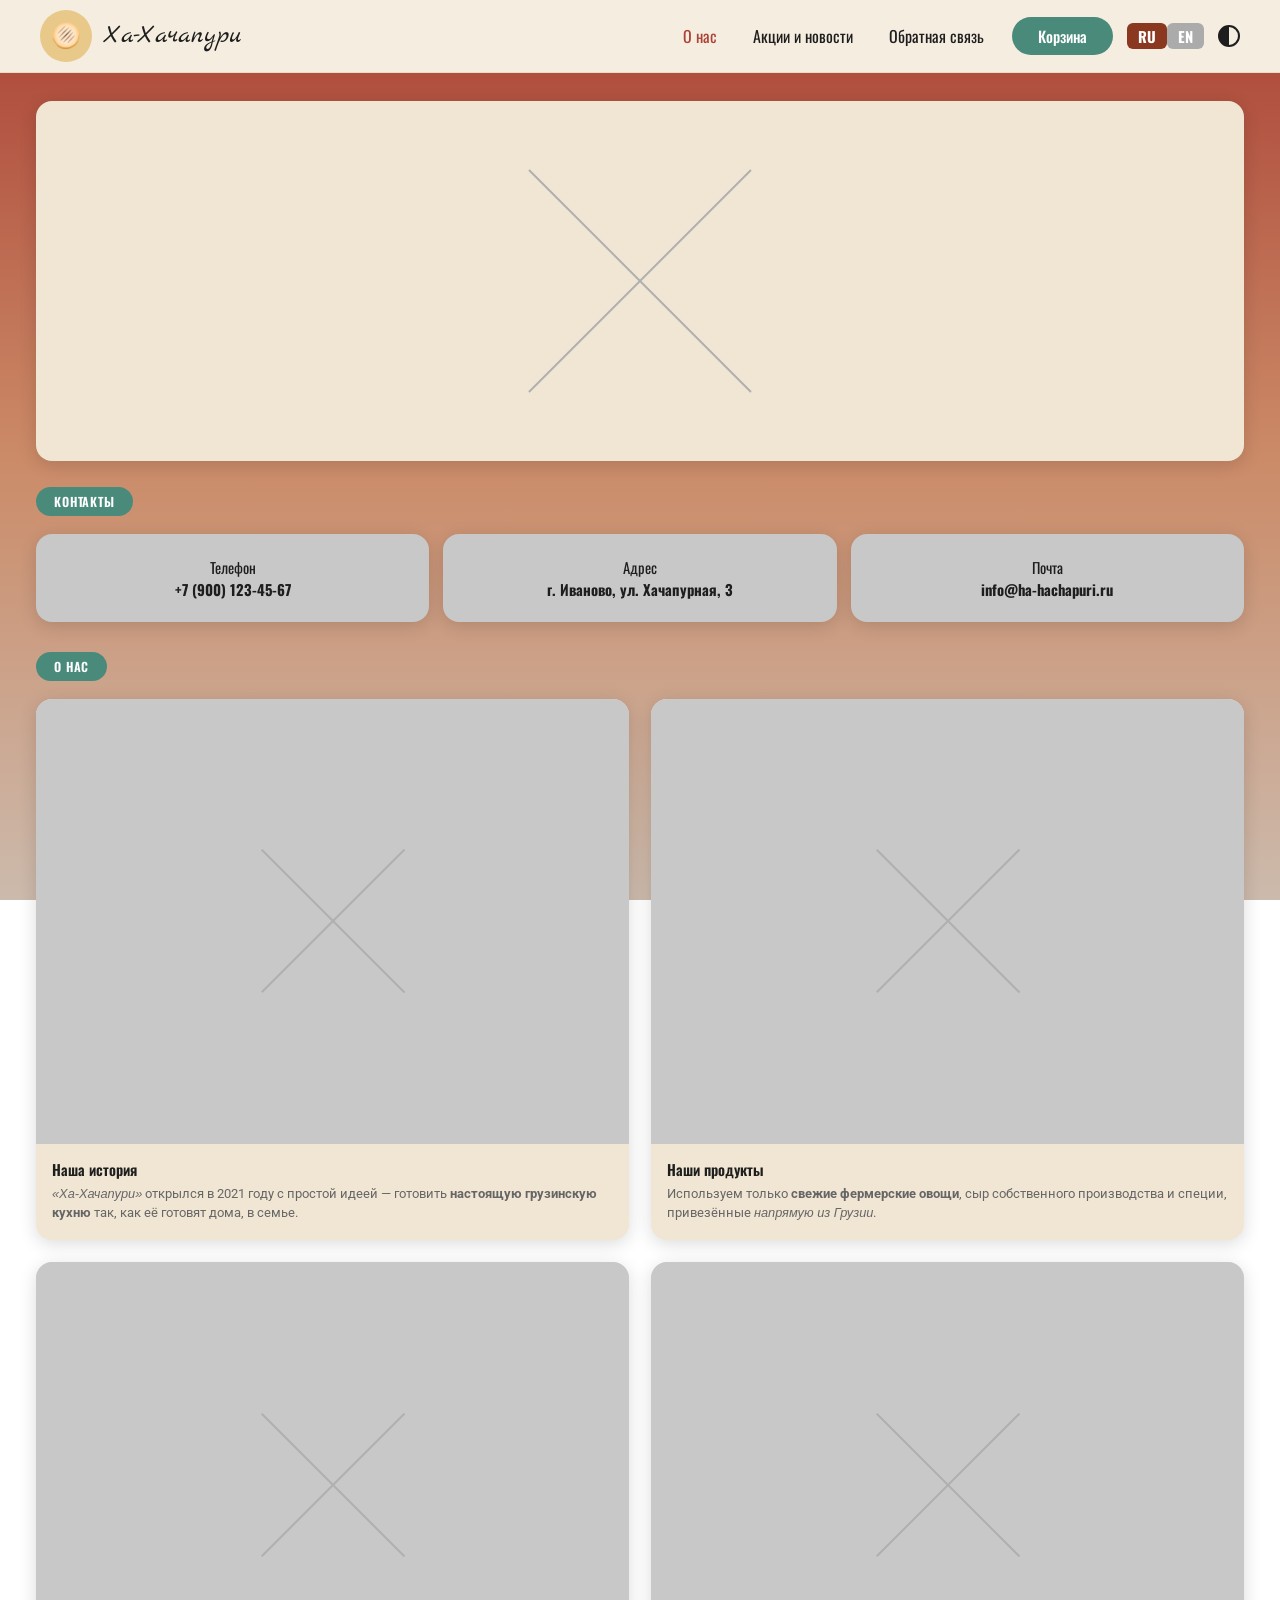
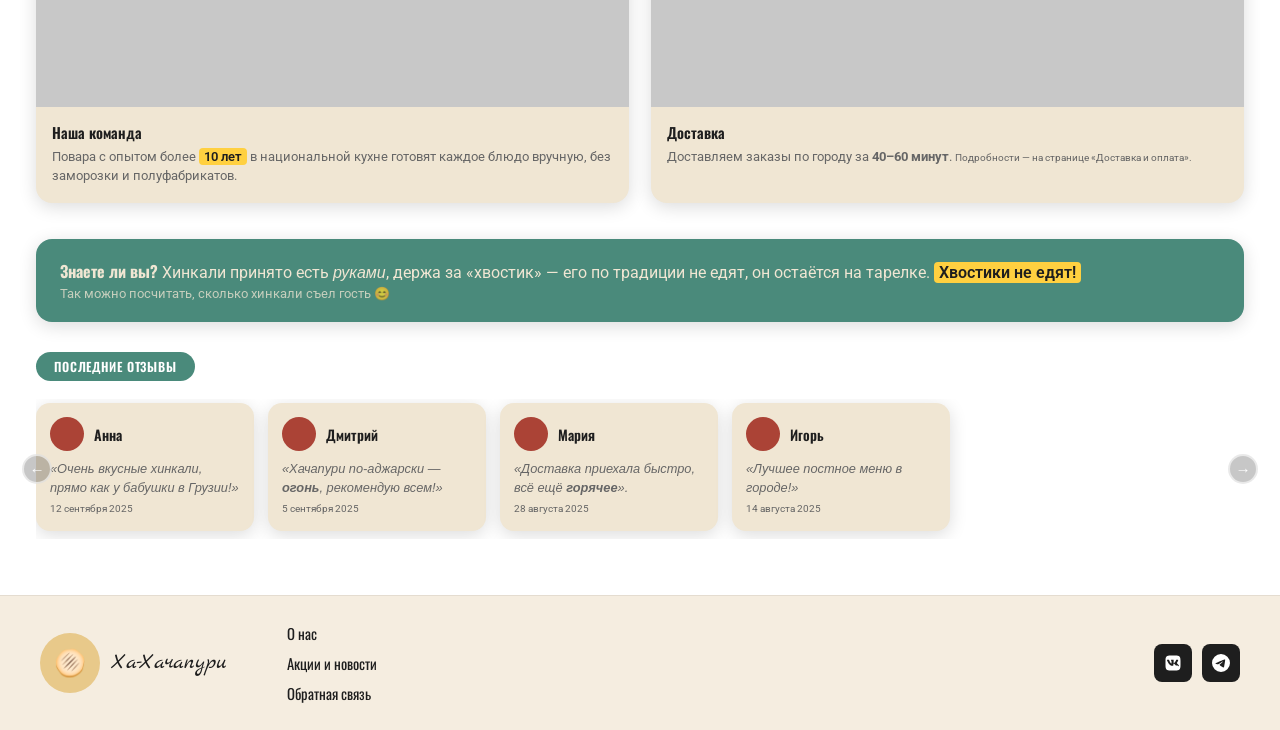
==== commit 9f1d6202: "10" ====
--- a/about.html
+++ b/about.html
@@ -1,142 +1,174 @@
 <!DOCTYPE html>
 <html lang="ru">
-<head>
-<meta charset="UTF-8">
-<meta name="viewport" content="width=device-width,initial-scale=1">
-<title>Ха-Хачапури — О нас</title>
-<link rel="stylesheet" href="css/base.css">
-<link rel="stylesheet" href="css/layout.css">
-<link rel="stylesheet" href="css/components.css">
-<link rel="stylesheet" href="css/pages/about.css">
-</head>
-<body>
+  <head>
+    <meta charset="utf-8">
+    <meta name="viewport" content="width=device-width,initial-scale=1">
+    <title>Ха-Хачапури — О нас</title>
+    <link rel="stylesheet" href="css/base.css">
+    <link rel="stylesheet" href="css/layout.css">
+    <link rel="stylesheet" href="css/components.css">
+    <link rel="stylesheet" href="css/pages/about.css">
+    <script src="js/theme.js"></script>
+  </head>
+  <body>
+    <header class="nav">
+      <a href="index.html" class="nav-logo">
+        <span class="logo-icon">🫓</span>
+        <span class="logo-text">Ха-Хачапури</span>
+      </a>
+      <nav class="nav-links">
+        <a href="about.html" class="is-active">О нас</a>
+        <a href="news.html">Акции и новости</a>
+        <a href="contact.html">Обратная связь</a>
+      </nav>
+      <a href="cart.html" class="nav-cart">Корзина</a>
+      <div class="lang"><span class="on">RU</span><span class="off">EN</span></div>
+      <button type="button" class="theme-toggle" id="theme-toggle"
+        aria-pressed="false" aria-label="Тёмная тема" title="Сменить тему"></button>
+    </header>
 
-<header class="nav">
-  <a href="index.html" class="nav-logo">
-    <div class="ico">🫓</div>
-    <span>Ха-Хачапури</span>
-  </a>
-  <nav class="nav-links">
-    <a href="about.html" class="act">О нас</a>
-    <a href="news.html">Акции и новости</a>
-    <a href="contact.html">Обратная связь</a>
-  </nav>
-  <a href="cart.html" class="nav-cart">Корзина</a>
-  <div class="lang"><span class="on">RU</span><span class="off">EN</span></div>
-</header>
+    <main>
+      <div class="wrap">
+        <!-- HERO -->
+        <div class="hero placeholder"></div>
 
-<main>
-<div class="wrap">
+        <!-- КОНТАКТЫ -->
+        <section id="contacts" aria-labelledby="contacts-title">
+          <div class="badge" id="contacts-title">Контакты</div>
+          <div class="contacts">
+            <div class="contact-item">Телефон<br><strong>+7 (900) 123-45-67</strong></div>
+            <div class="contact-item">
+              Адрес<br><strong>г. Иваново, ул. Хачапурная, 3</strong>
+            </div>
+            <div class="contact-item">Почта<br><strong>info@ha-hachapuri.ru</strong></div>
+          </div>
+        </section>
 
-  <!-- HERO -->
-  <div class="hero ph"></div>
+        <!-- О НАС -->
+        <section id="o-nas" aria-labelledby="o-nas-title">
+          <div class="badge" id="o-nas-title">О нас</div>
+          <div class="grid-two">
+            <article class="card">
+              <div class="card-image placeholder"></div>
+              <div class="card-body">
+                <div class="card-title">Наша история</div>
+                <div class="card-description">
+                  <em>«Ха-Хачапури»</em> открылся в 2021 году с простой идеей — готовить
+                  <strong>настоящую грузинскую кухню</strong> так, как её готовят дома, в семье.
+                </div>
+              </div>
+            </article>
+            <article class="card">
+              <div class="card-image placeholder"></div>
+              <div class="card-body">
+                <div class="card-title">Наши продукты</div>
+                <div class="card-description">
+                  Используем только <strong>свежие фермерские овощи</strong>, сыр собственного
+                  производства и специи, привезённые <em>напрямую из Грузии</em>.
+                </div>
+              </div>
+            </article>
+            <article class="card">
+              <div class="card-image placeholder"></div>
+              <div class="card-body">
+                <div class="card-title">Наша команда</div>
+                <div class="card-description">
+                  Повара с опытом более <mark>10 лет</mark> в национальной кухне готовят каждое
+                  блюдо вручную, без заморозки и полуфабрикатов.
+                </div>
+              </div>
+            </article>
+            <article class="card">
+              <div class="card-image placeholder"></div>
+              <div class="card-body">
+                <div class="card-title">Доставка</div>
+                <div class="card-description">
+                  Доставляем заказы по городу за <strong>40–60 минут</strong>.
+                  <small>Подробности — на странице «Доставка и оплата».</small>
+                </div>
+              </div>
+            </article>
+          </div>
+        </section>
 
-  <!-- КОНТАКТЫ -->
-  <section id="contacts" aria-labelledby="contacts-title">
-    <div class="badge" id="contacts-title">Контакты</div>
-    <div class="contacts">
-      <div class="contact-item">Телефон<br><strong>+7 (900) 123-45-67</strong></div>
-      <div class="contact-item">Адрес<br><strong>г. Иваново, ул. Хачапурная, 3</strong></div>
-      <div class="contact-item">Почта<br><strong>info@ha-hachapuri.ru</strong></div>
-    </div>
-  </section>
+        <!-- ДОПОЛНИТЕЛЬНО: интересный факт -->
+        <aside class="info-aside">
+          <p>
+            <strong>Знаете ли вы?</strong> Хинкали принято есть <em>руками</em>, держа за «хвостик»
+            — его по традиции не едят, он остаётся на тарелке. <mark>Хвостики не едят!</mark>
+          </p>
+          <p><small>Так можно посчитать, сколько хинкали съел гость 😊</small></p>
+        </aside>
 
-  <!-- О НАС -->
-  <section id="o-nas" aria-labelledby="o-nas-title">
-    <div class="badge" id="o-nas-title">О нас</div>
-    <div class="grid2">
-      <article class="card">
-        <div class="ci ph"></div>
-        <div class="cb">
-          <div class="ct">Наша история</div>
-          <div class="cd"><em>«Ха-Хачапури»</em> открылся в 2021 году с простой идеей — готовить
-          <strong>настоящую грузинскую кухню</strong> так, как её готовят дома, в семье.</div>
-        </div>
-      </article>
-      <article class="card">
-        <div class="ci ph"></div>
-        <div class="cb">
-          <div class="ct">Наши продукты</div>
-          <div class="cd">Используем только <strong>свежие фермерские овощи</strong>, сыр
-          собственного производства и специи, привезённые <em>напрямую из Грузии</em>.</div>
-        </div>
-      </article>
-      <article class="card">
-        <div class="ci ph"></div>
-        <div class="cb">
-          <div class="ct">Наша команда</div>
-          <div class="cd">Повара с опытом более <mark>10 лет</mark> в национальной кухне готовят
-          каждое блюдо вручную, без заморозки и полуфабрикатов.</div>
-        </div>
-      </article>
-      <article class="card">
-        <div class="ci ph"></div>
-        <div class="cb">
-          <div class="ct">Доставка</div>
-          <div class="cd">Доставляем заказы по городу за <strong>40–60 минут</strong>.
-          <small>Подробности — на странице «Доставка и оплата».</small></div>
-        </div>
-      </article>
-    </div>
-  </section>
+        <!-- ОТЗЫВЫ -->
+        <section id="reviews" aria-labelledby="reviews-title">
+          <div class="badge" id="reviews-title">Последние отзывы</div>
+          <div class="review-outer">
+            <button class="arrow arrow-left" data-scroll="-240" aria-label="Назад">&#8592;</button>
+            <div class="review-track" id="reviews-track">
+              <article class="review-card">
+                <div class="review-head">
+                  <div class="review-avatar"></div>
+                  <span class="review-name">Анна</span>
+                </div>
+                <div class="review-body">
+                  <em>«Очень вкусные хинкали, прямо как у бабушки в Грузии!»</em><br>
+                  <small>12 сентября 2025</small>
+                </div>
+              </article>
+              <article class="review-card">
+                <div class="review-head">
+                  <div class="review-avatar"></div>
+                  <span class="review-name">Дмитрий</span>
+                </div>
+                <div class="review-body">
+                  <em>«Хачапури по-аджарски — <strong>огонь</strong>, рекомендую всем!»</em><br>
+                  <small>5 сентября 2025</small>
+                </div>
+              </article>
+              <article class="review-card">
+                <div class="review-head">
+                  <div class="review-avatar"></div>
+                  <span class="review-name">Мария</span>
+                </div>
+                <div class="review-body">
+                  <em>«Доставка приехала быстро, всё ещё <strong>горячее</strong>».</em><br>
+                  <small>28 августа 2025</small>
+                </div>
+              </article>
+              <article class="review-card">
+                <div class="review-head">
+                  <div class="review-avatar"></div>
+                  <span class="review-name">Игорь</span>
+                </div>
+                <div class="review-body">
+                  <em>«Лучшее постное меню в городе!»</em><br>
+                  <small>14 августа 2025</small>
+                </div>
+              </article>
+            </div>
+            <button class="arrow arrow-right" data-scroll="240" aria-label="Вперёд">&#8594;</button>
+          </div>
+        </section>
+      </div>
+    </main>
 
-  <!-- ДОПОЛНИТЕЛЬНО: интересный факт -->
-  <aside class="info-aside">
-    <p><strong>Знаете ли вы?</strong> Хинкали принято есть <em>руками</em>, держа за «хвостик» —
-    его по традиции не едят, он остаётся на тарелке. <mark>Хвостики не едят!</mark></p>
-    <p><small>Так можно посчитать, сколько хинкали съел гость 😊</small></p>
-  </aside>
+    <footer>
+      <div class="footer-logo">
+        <span class="logo-icon">🫓</span>
+        <span class="logo-text">Ха-Хачапури</span>
+      </div>
+      <div class="footer-links">
+        <a href="about.html">О нас</a>
+        <a href="news.html">Акции и новости</a>
+        <a href="contact.html">Обратная связь</a>
+      </div>
+      <div class="footer-social">
+        <a href="#" aria-label="ВКонтакте"><img src="images/icons/vk.svg" alt=""></a>
+        <a href="#" aria-label="Telegram"><img src="images/icons/telegram.svg" alt=""></a>
+      </div>
+    </footer>
 
-  <!-- ОТЗЫВЫ -->
-  <section id="reviews" aria-labelledby="reviews-title">
-    <div class="badge" id="reviews-title">Последние отзывы</div>
-    <div class="rev-outer">
-      <button class="arr arr-l" data-scroll="-240" aria-label="Назад">&#8592;</button>
-      <div class="rev-track" id="rt">
-        <article class="rev-card">
-          <div class="rev-head"><div class="rev-av"></div><span class="rev-name">Анна</span></div>
-          <div class="rev-body"><em>«Очень вкусные хинкали, прямо как у бабушки в Грузии!»</em><br>
-          <small>12 сентября 2025</small></div>
-        </article>
-        <article class="rev-card">
-          <div class="rev-head"><div class="rev-av"></div><span class="rev-name">Дмитрий</span></div>
-          <div class="rev-body"><em>«Хачапури по-аджарски — <strong>огонь</strong>, рекомендую всем!»</em><br>
-          <small>5 сентября 2025</small></div>
-        </article>
-        <article class="rev-card">
-          <div class="rev-head"><div class="rev-av"></div><span class="rev-name">Мария</span></div>
-          <div class="rev-body"><em>«Доставка приехала быстро, всё ещё <strong>горячее</strong>».</em><br>
-          <small>28 августа 2025</small></div>
-        </article>
-        <article class="rev-card">
-          <div class="rev-head"><div class="rev-av"></div><span class="rev-name">Игорь</span></div>
-          <div class="rev-body"><em>«Лучшее постное меню в городе!»</em><br>
-          <small>14 августа 2025</small></div>
-        </article>
-      </div>
-      <button class="arr arr-r" data-scroll="240" aria-label="Вперёд">&#8594;</button>
-    </div>
-  </section>
-
-</div>
-</main>
-
-<footer>
-  <div class="ft-logo">
-    <div class="ico">🫓</div>
-    <span>Ха-Хачапури</span>
-  </div>
-  <div class="ft-links">
-    <a href="about.html">О нас</a>
-    <a href="news.html">Акции и новости</a>
-    <a href="contact.html">Обратная связь</a>
-  </div>
-  <div class="ft-social">
-    <a href="#" aria-label="ВКонтакте"><img src="images/icons/vk.svg" alt=""></a>
-    <a href="#" aria-label="Telegram"><img src="images/icons/telegram.svg" alt=""></a>
-  </div>
-</footer>
-
-<script src="js/reviews.js"></script>
-</body>
+    <script src="js/reviews.js"></script>
+  </body>
 </html>
--- a/css/base.css
+++ b/css/base.css
@@ -2,25 +2,49 @@
 @import url('https://fonts.googleapis.com/css2?family=Marck+Script&family=Oswald:wght@400;500;600;700&family=Roboto:wght@300;400;500;700&display=swap');
 
 :root {
-  --bg-grad: linear-gradient(180deg, #AB4336 0%, #CB8A67 50%, #CCBAAC 100%);
-  --nav-bg:  #F5EDE0;
-  --teal:    #4A8A7B;
-  --teal-dk: #3A6E62;
-  --card:    #F0E6D3;
-  --card2:   #E4D8C8;
-  --ph:      #C8C8C8; /* серая заглушка вместо картинки */
-  --red:     #AB4336;
-  --red-dk:  #8B3820;
-  --txt:     #1E1E1E;
-  --txt-lt:  #666;
-  --r:       16px;
-  --sh:      0 4px 18px rgba(0, 0, 0, 0.14);
+  --bg-grad: linear-gradient(180deg, #ab4336 0%, #cb8a67 50%, #ccbaac 100%);
+  --nav-bg: #f5ede0;
+  --teal: #4a8a7b;
+  --teal-dk: #3a6e62;
+  --card: #f0e6d3;
+  --card2: #e4d8c8;
+  --ph: #c8c8c8;
+  --red: #ab4336;
+  --red-dk: #8b3820;
+  --txt: #1e1e1e;
+  --txt-lt: #666;
+  --r: 16px;
+  --sh: 0 4px 18px rgba(0, 0, 0, .14);
   --font-sc: 'Marck Script', cursive;
-  --font-h:  'Oswald', sans-serif;
-  --font-b:  'Roboto', sans-serif;
+  --font-h: 'Oswald', sans-serif;
+  --font-b: 'Roboto', sans-serif;
+  --input-bg: #fff;
 }
 
-*, *::before, *::after {
+/* Тёмная тема: класс theme-dark ставится на <html> кнопкой переключения */
+.theme-dark {
+  --bg-grad: linear-gradient(180deg, #2b1612 0%, #33251f 50%, #1c1a19 100%);
+  --nav-bg: #221d1a;
+  --card: #2e2925;
+  --card2: #3a332d;
+  --ph: #4a4541;
+  --txt: #f0e6d3;
+  --txt-lt: #b5aa9c;
+  --sh: 0 4px 18px rgba(0, 0, 0, .45);
+  --input-bg: #3a332d;
+}
+
+.theme-dark mark {
+  color: #1e1e1e;
+}
+
+.theme-dark .footer-social a {
+  background: var(--teal);
+}
+
+*,
+*::before,
+*::after {
   box-sizing: border-box;
   margin: 0;
   padding: 0;
@@ -31,18 +55,18 @@
 }
 
 body {
-  font-family: var(--font-b);
   background: var(--bg-grad);
   background-attachment: fixed;
   color: var(--txt);
-  min-height: 100vh;
   display: flex;
   flex-direction: column;
+  font-family: var(--font-b);
+  min-height: 100vh;
 }
 
 a {
+  color: inherit;
   text-decoration: none;
-  color: inherit;
 }
 
 ul {
@@ -60,16 +84,16 @@
 
 /* Текстовые HTML5-элементы */
 mark {
-  background: #FFD040;
+  background: #ffd040;
+  border-radius: 4px;
   color: var(--txt);
+  font-weight: 600;
   padding: 1px 5px;
-  border-radius: 4px;
-  font-weight: 600;
 }
 
 small {
   color: var(--txt-lt);
-  font-size: 0.8em;
+  font-size: .8em;
 }
 
 strong {
--- a/css/layout.css
+++ b/css/layout.css
@@ -2,39 +2,39 @@
 
 /* ── Шапка ── */
 .nav {
+  align-items: center;
   background: var(--nav-bg);
+  border-bottom: 1px solid rgba(0, 0, 0, .07);
+  display: flex;
   padding: 10px 40px;
-  display: flex;
-  align-items: center;
-  border-bottom: 1px solid rgba(0, 0, 0, 0.07);
   position: sticky;
   top: 0;
   z-index: 100;
 }
 
 .nav-logo {
+  align-items: center;
   display: flex;
-  align-items: center;
   gap: 10px;
   margin-right: auto;
 }
 
-.nav-logo .ico {
+.nav-logo .logo-icon {
+  align-items: center;
+  background: #e8c98a;
+  border-radius: 50%;
+  display: flex;
+  flex-shrink: 0;
+  font-size: 1.5rem;
+  height: 52px;
+  justify-content: center;
   width: 52px;
-  height: 52px;
-  border-radius: 50%;
-  background: #E8C98A;
-  display: flex;
-  align-items: center;
-  justify-content: center;
-  font-size: 1.5rem;
-  flex-shrink: 0;
 }
 
-.nav-logo span {
+.nav-logo .logo-text {
+  color: var(--txt);
   font-family: var(--font-sc);
   font-size: 1.6rem;
-  color: var(--txt);
 }
 
 .nav-links {
@@ -43,28 +43,28 @@
 }
 
 .nav-links a {
+  color: var(--txt);
   font-family: var(--font-h);
   font-size: 1rem;
-  color: var(--txt);
-  transition: color 0.2s;
+  transition: color .2s;
 }
 
 .nav-links a:hover,
-.nav-links a.act {
+.nav-links a.is-active {
   color: var(--red);
 }
 
 .nav-cart {
+  background: var(--teal);
+  border-radius: 24px;
+  color: #fff;
   display: inline-block;
-  background: var(--teal);
-  color: #fff;
   font-family: var(--font-h);
+  font-size: .95rem;
   font-weight: 500;
-  font-size: 0.95rem;
+  margin-left: 28px;
   padding: 8px 26px;
-  border-radius: 24px;
-  margin-left: 28px;
-  transition: background 0.2s;
+  transition: background .2s;
 }
 
 .nav-cart:hover {
@@ -77,90 +77,119 @@
 }
 
 .lang span {
-  font-family: var(--font-h);
-  font-weight: 700;
-  font-size: 0.92rem;
-  padding: 6px 11px;
   border-radius: 6px;
   cursor: pointer;
+  font-family: var(--font-h);
+  font-size: .92rem;
+  font-weight: 700;
   line-height: 1;
+  padding: 6px 11px;
 }
 
-.lang .on  { background: var(--red-dk); color: #fff; }
-.lang .off { background: #ABABAB;       color: #fff; }
+.lang .on {
+  background: var(--red-dk);
+  color: #fff;
+}
+
+.lang .off {
+  background: #ababab;
+  color: #fff;
+}
+
+/* Кнопка темы: кружок, в светлой теме залит наполовину, в тёмной — целиком */
+.theme-toggle {
+  background: linear-gradient(90deg, var(--txt) 50%, transparent 50%);
+  border: 2px solid var(--txt);
+  border-radius: 50%;
+  cursor: pointer;
+  flex-shrink: 0;
+  height: 22px;
+  margin-left: 14px;
+  padding: 0;
+  transition: background .2s, transform .2s;
+  width: 22px;
+}
+
+.theme-toggle:hover {
+  transform: rotate(180deg);
+}
+
+.theme-dark .theme-toggle {
+  background: var(--txt);
+}
 
 /* ── Подвал ── */
 footer {
+  align-items: center;
   background: var(--nav-bg);
-  border-top: 1px solid rgba(0, 0, 0, 0.07);
+  border-top: 1px solid rgba(0, 0, 0, .07);
+  display: flex;
+  gap: 60px;
   padding: 26px 40px;
-  display: flex;
-  align-items: center;
-  gap: 60px;
 }
 
-.ft-logo {
+.footer-logo {
+  align-items: center;
   display: flex;
-  align-items: center;
   gap: 10px;
 }
 
-.ft-logo .ico {
+.footer-logo .logo-icon {
+  align-items: center;
+  background: #e8c98a;
+  border-radius: 50%;
+  display: flex;
+  flex-shrink: 0;
+  font-size: 1.6rem;
+  height: 60px;
+  justify-content: center;
   width: 60px;
-  height: 60px;
-  border-radius: 50%;
-  background: #E8C98A;
-  display: flex;
-  align-items: center;
-  justify-content: center;
-  font-size: 1.6rem;
-  flex-shrink: 0;
 }
 
-.ft-logo span {
+.footer-logo .logo-text {
   font-family: var(--font-sc);
   font-size: 1.4rem;
 }
 
-.ft-links {
+.footer-links {
   display: flex;
   flex-direction: column;
   gap: 8px;
 }
 
-.ft-links a {
+.footer-links a {
+  color: var(--txt);
   font-family: var(--font-h);
-  font-size: 0.92rem;
-  color: var(--txt);
-  transition: color 0.2s;
+  font-size: .92rem;
+  transition: color .2s;
 }
 
-.ft-links a:hover {
+.footer-links a:hover {
   color: var(--red);
 }
 
-.ft-social {
+.footer-social {
   display: flex;
   gap: 10px;
   margin-left: auto;
 }
 
-.ft-social a {
+.footer-social a {
+  align-items: center;
+  background: var(--txt);
+  border-radius: 8px;
+  display: flex;
+  height: 38px;
+  justify-content: center;
+  transition: background .2s;
   width: 38px;
-  height: 38px;
-  border-radius: 8px;
-  background: var(--txt);
-  display: flex;
-  align-items: center;
-  justify-content: center;
-  transition: background 0.2s;
 }
 
-.ft-social a:hover {
+.footer-social a:hover {
   background: var(--red);
 }
 
-.ft-social img {
+.footer-social img {
+  height: 18px;
   width: 18px;
-  height: 18px;
 }
--- a/css/components.css
+++ b/css/components.css
@@ -2,48 +2,53 @@
 
 /* ── Бейдж (бирюзовая «таблетка» с заголовком секции) ── */
 .badge {
+  background: var(--teal);
+  border-radius: 20px;
+  color: #fff;
   display: inline-block;
-  background: var(--teal);
-  color: #fff;
   font-family: var(--font-h);
-  font-size: 0.78rem;
+  font-size: .78rem;
   font-weight: 600;
-  letter-spacing: 0.07em;
+  letter-spacing: .07em;
+  margin-bottom: 18px;
+  padding: 5px 18px;
   text-transform: uppercase;
-  padding: 5px 18px;
-  border-radius: 20px;
-  margin-bottom: 18px;
 }
 
 /* ── Серая заглушка с крестом вместо картинки ──
    Ширину линий креста можно менять через --x-w */
-.ph {
+.placeholder {
   --x-w: 34%;
   position: relative;
   overflow: hidden;
   background: var(--ph);
 }
 
-.ph::before,
-.ph::after {
+.placeholder::before,
+.placeholder::after {
+  background: #b0b0b0;
   content: '';
+  height: 2px;
+  left: 50%;
   position: absolute;
   top: 50%;
-  left: 50%;
+  transform-origin: center;
   width: var(--x-w);
-  height: 2px;
-  background: #B0B0B0;
-  transform-origin: center;
 }
 
-.ph::before { transform: translate(-50%, -50%) rotate(45deg); }
-.ph::after  { transform: translate(-50%, -50%) rotate(-45deg); }
+.placeholder::before {
+  transform: translate(-50%, -50%) rotate(45deg);
+}
+
+.placeholder::after {
+  transform: translate(-50%, -50%) rotate(-45deg);
+}
 
 /* ── Сетка в две колонки ── */
-.grid2 {
+.grid-two {
   display: grid;
+  gap: 22px;
   grid-template-columns: 1fr 1fr;
-  gap: 22px;
   margin-bottom: 36px;
 }
 
@@ -51,87 +56,98 @@
 .card {
   background: var(--card);
   border-radius: var(--r);
+  box-shadow: var(--sh);
   overflow: hidden;
-  box-shadow: var(--sh);
-  transition: transform 0.2s;
+  transition: transform .2s;
 }
 
 .card:hover {
   transform: translateY(-3px);
 }
 
-.card .ci { width: 100%; aspect-ratio: 4/3; }
-.card .cb { padding: 14px 16px 18px; }
+.card .card-image {
+  aspect-ratio: 4/3;
+  width: 100%;
+}
 
-.card .ct {
+.card .card-body {
+  padding: 14px 16px 18px;
+}
+
+.card .card-title {
   font-family: var(--font-h);
-  font-size: 0.92rem;
+  font-size: .92rem;
   font-weight: 600;
   margin-bottom: 4px;
 }
 
-.card .cd {
-  font-size: 0.8rem;
+.card .card-description {
   color: var(--txt-lt);
+  font-size: .8rem;
   line-height: 1.5;
 }
 
 /* ── Информационная врезка (aside) ── */
 aside.info-aside {
   background: var(--teal);
+  border-radius: var(--r);
+  box-shadow: var(--sh);
   color: var(--card);
-  border-radius: var(--r);
+  margin-bottom: 30px;
   padding: 20px 24px;
-  margin-bottom: 30px;
-  box-shadow: var(--sh);
 }
 
-aside.info-aside strong { font-family: var(--font-h); }
-aside.info-aside small  { color: rgba(240, 230, 211, 0.75); }
+aside.info-aside strong {
+  font-family: var(--font-h);
+}
+
+aside.info-aside small {
+  color: rgba(240, 230, 211, .75);
+}
 
 /* ── Форма ── */
 .form-box {
   background: var(--card);
   border-radius: var(--r);
+  box-shadow: var(--sh);
   padding: 26px 28px;
-  box-shadow: var(--sh);
 }
 
 .field {
-  margin-bottom: 18px;
   display: flex;
   flex-direction: column;
   gap: 6px;
+  margin-bottom: 18px;
 }
 
 .field label {
+  color: var(--txt);
   font-family: var(--font-h);
-  font-size: 0.86rem;
+  font-size: .86rem;
   font-weight: 600;
-  color: var(--txt);
 }
 
 .field input,
 .field textarea {
+  background: var(--input-bg);
+  border: 1.5px solid rgba(0, 0, 0, .14);
+  border-radius: 10px;
+  color: var(--txt);
   font-family: var(--font-b);
-  font-size: 0.95rem;
-  color: var(--txt);
-  background: #fff;
-  border: 1.5px solid rgba(0, 0, 0, 0.14);
-  border-radius: 10px;
+  font-size: .95rem;
   padding: 11px 14px;
-  transition: border-color 0.18s;
+  transition: border-color .18s;
 }
 
 .field input:focus,
 .field textarea:focus {
+  border-color: var(--teal);
   outline: none;
-  border-color: var(--teal);
 }
 
 .field textarea {
+  min-height: 120px;
   resize: vertical;
-  min-height: 120px;
 }
 
 .field small.hint {
@@ -142,13 +158,13 @@
   background: var(--red);
   border: none;
   border-radius: 24px;
-  padding: 12px 34px;
   color: #fff;
   cursor: pointer;
   font-family: var(--font-h);
   font-size: 1rem;
   font-weight: 600;
-  transition: background 0.18s;
+  padding: 12px 34px;
+  transition: background .18s;
 }
 
 .btn-submit:hover {
@@ -156,5 +172,7 @@
 }
 
 @media (max-width: 760px) {
-  .grid2 { grid-template-columns: 1fr; }
+  .grid-two {
+    grid-template-columns: 1fr;
+  }
 }
--- a/css/pages/about.css
+++ b/css/pages/about.css
@@ -18,98 +18,103 @@
 /* ── Контакты ── */
 .contacts {
   display: grid;
+  gap: 14px;
   grid-template-columns: repeat(3, 1fr);
-  gap: 14px;
   margin-bottom: 30px;
 }
 
 .contact-item {
   background: var(--ph);
   border-radius: var(--r);
+  box-shadow: var(--sh);
+  color: var(--txt);
+  font-family: var(--font-h);
+  font-size: .92rem;
   padding: 22px 16px;
   text-align: center;
-  font-family: var(--font-h);
-  font-size: 0.92rem;
-  color: var(--txt);
-  box-shadow: var(--sh);
 }
 
 /* ── Отзывы ── */
-.rev-outer {
+.review-outer {
+  margin-bottom: 4px;
   position: relative;
-  margin-bottom: 4px;
 }
 
-.rev-track {
+.review-track {
   display: flex;
   gap: 14px;
   overflow-x: auto;
+  padding: 4px 0 8px;
   scrollbar-width: none;
-  padding: 4px 0 8px;
 }
 
-.rev-track::-webkit-scrollbar {
+.review-track::-webkit-scrollbar {
   display: none;
 }
 
-.rev-card {
+.review-card {
+  background: var(--card);
+  border-radius: 14px;
+  box-shadow: var(--sh);
   flex: 0 0 218px;
   min-height: 90px;
-  background: var(--card);
-  border-radius: 14px;
   padding: 14px;
-  box-shadow: var(--sh);
 }
 
-.rev-head {
+.review-head {
+  align-items: center;
   display: flex;
-  align-items: center;
   gap: 10px;
   margin-bottom: 8px;
 }
 
-.rev-av {
+.review-avatar {
+  background: var(--red);
+  border-radius: 50%;
+  flex-shrink: 0;
+  height: 34px;
   width: 34px;
-  height: 34px;
-  border-radius: 50%;
-  background: var(--red);
-  flex-shrink: 0;
 }
 
-.rev-name {
+.review-name {
   font-family: var(--font-h);
-  font-size: 0.88rem;
+  font-size: .88rem;
   font-weight: 600;
 }
 
-.rev-body {
-  font-size: 0.8rem;
+.review-body {
   color: var(--txt-lt);
+  font-size: .8rem;
   line-height: 1.5;
 }
 
-.arr {
+.arrow {
+  align-items: center;
+  background: rgba(0, 0, 0, .22);
+  border: 2px solid rgba(255, 255, 255, .6);
+  border-radius: 50%;
+  color: #fff;
+  cursor: pointer;
+  display: flex;
+  font-size: .95rem;
+  height: 30px;
+  justify-content: center;
   position: absolute;
   top: 50%;
   transform: translateY(-50%);
+  transition: background .2s;
   width: 30px;
-  height: 30px;
-  border-radius: 50%;
-  background: rgba(0, 0, 0, 0.22);
-  border: 2px solid rgba(255, 255, 255, 0.6);
-  color: #fff;
-  font-size: 0.95rem;
-  display: flex;
-  align-items: center;
-  justify-content: center;
-  cursor: pointer;
   z-index: 2;
-  transition: background 0.2s;
 }
 
-.arr:hover {
-  background: rgba(0, 0, 0, 0.5);
+.arrow:hover {
+  background: rgba(0, 0, 0, .5);
 }
 
-.arr-l { left: -14px; }
-.arr-r { right: -14px; }
+.arrow-left {
+  left: -14px;
+}
+
+.arrow-right {
+  right: -14px;
+}
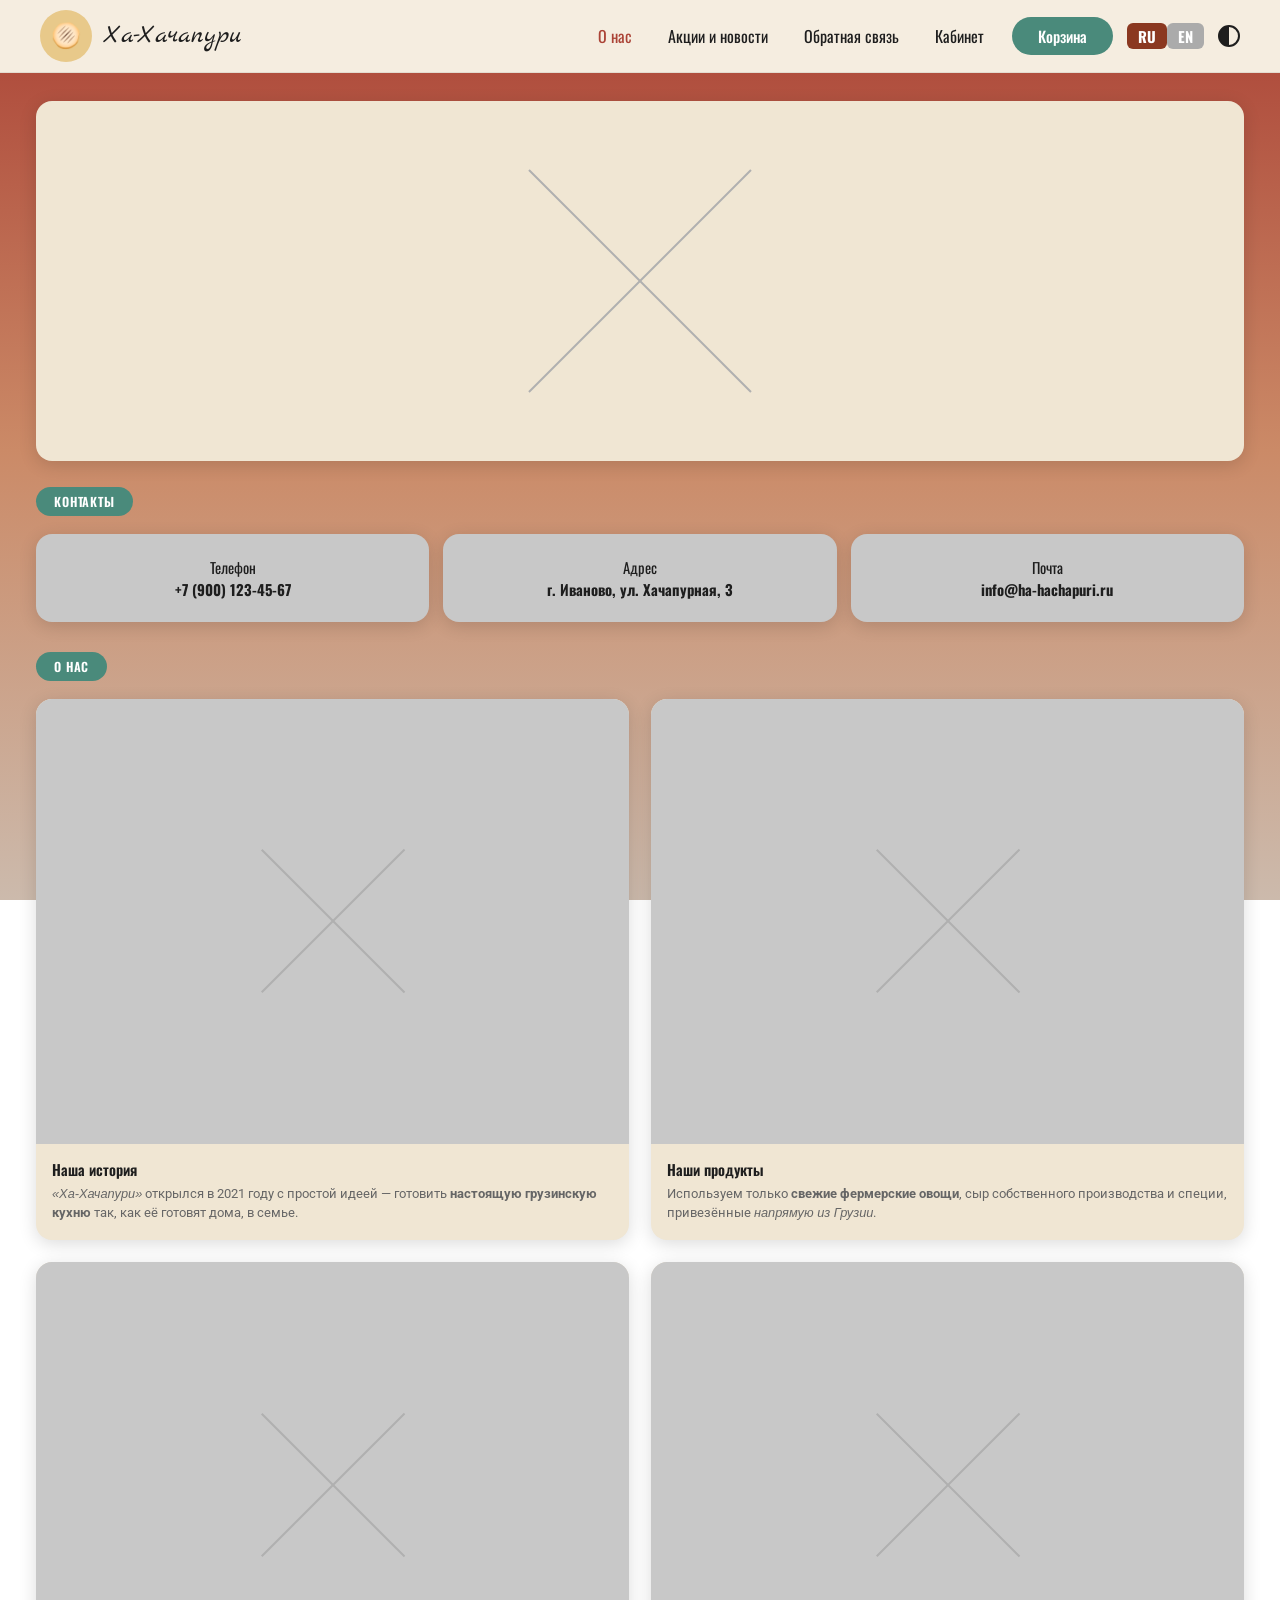
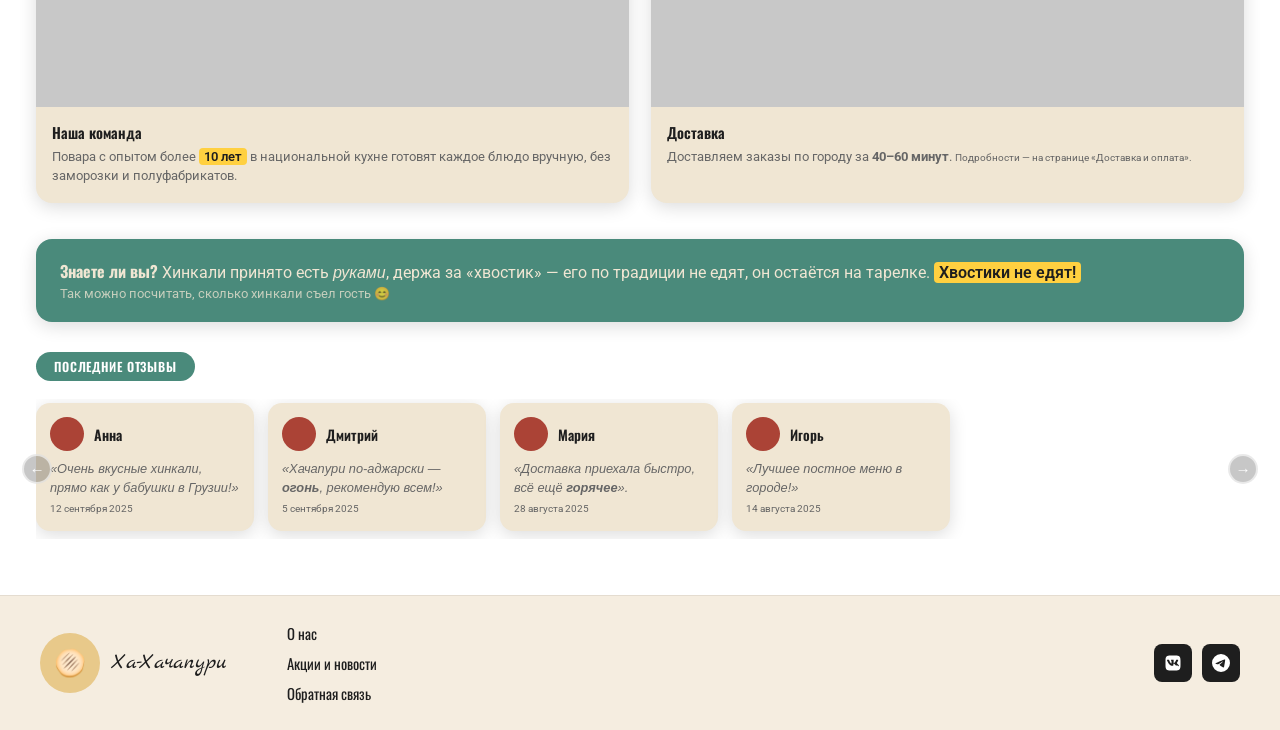
==== commit f3b1e594: "10" ====
--- a/about.html
+++ b/about.html
@@ -20,6 +20,7 @@
         <a href="about.html" class="is-active">О нас</a>
         <a href="news.html">Акции и новости</a>
         <a href="contact.html">Обратная связь</a>
+        <a href="profile.html">Кабинет</a>
       </nav>
       <a href="cart.html" class="nav-cart">Корзина</a>
       <div class="lang"><span class="on">RU</span><span class="off">EN</span></div>
